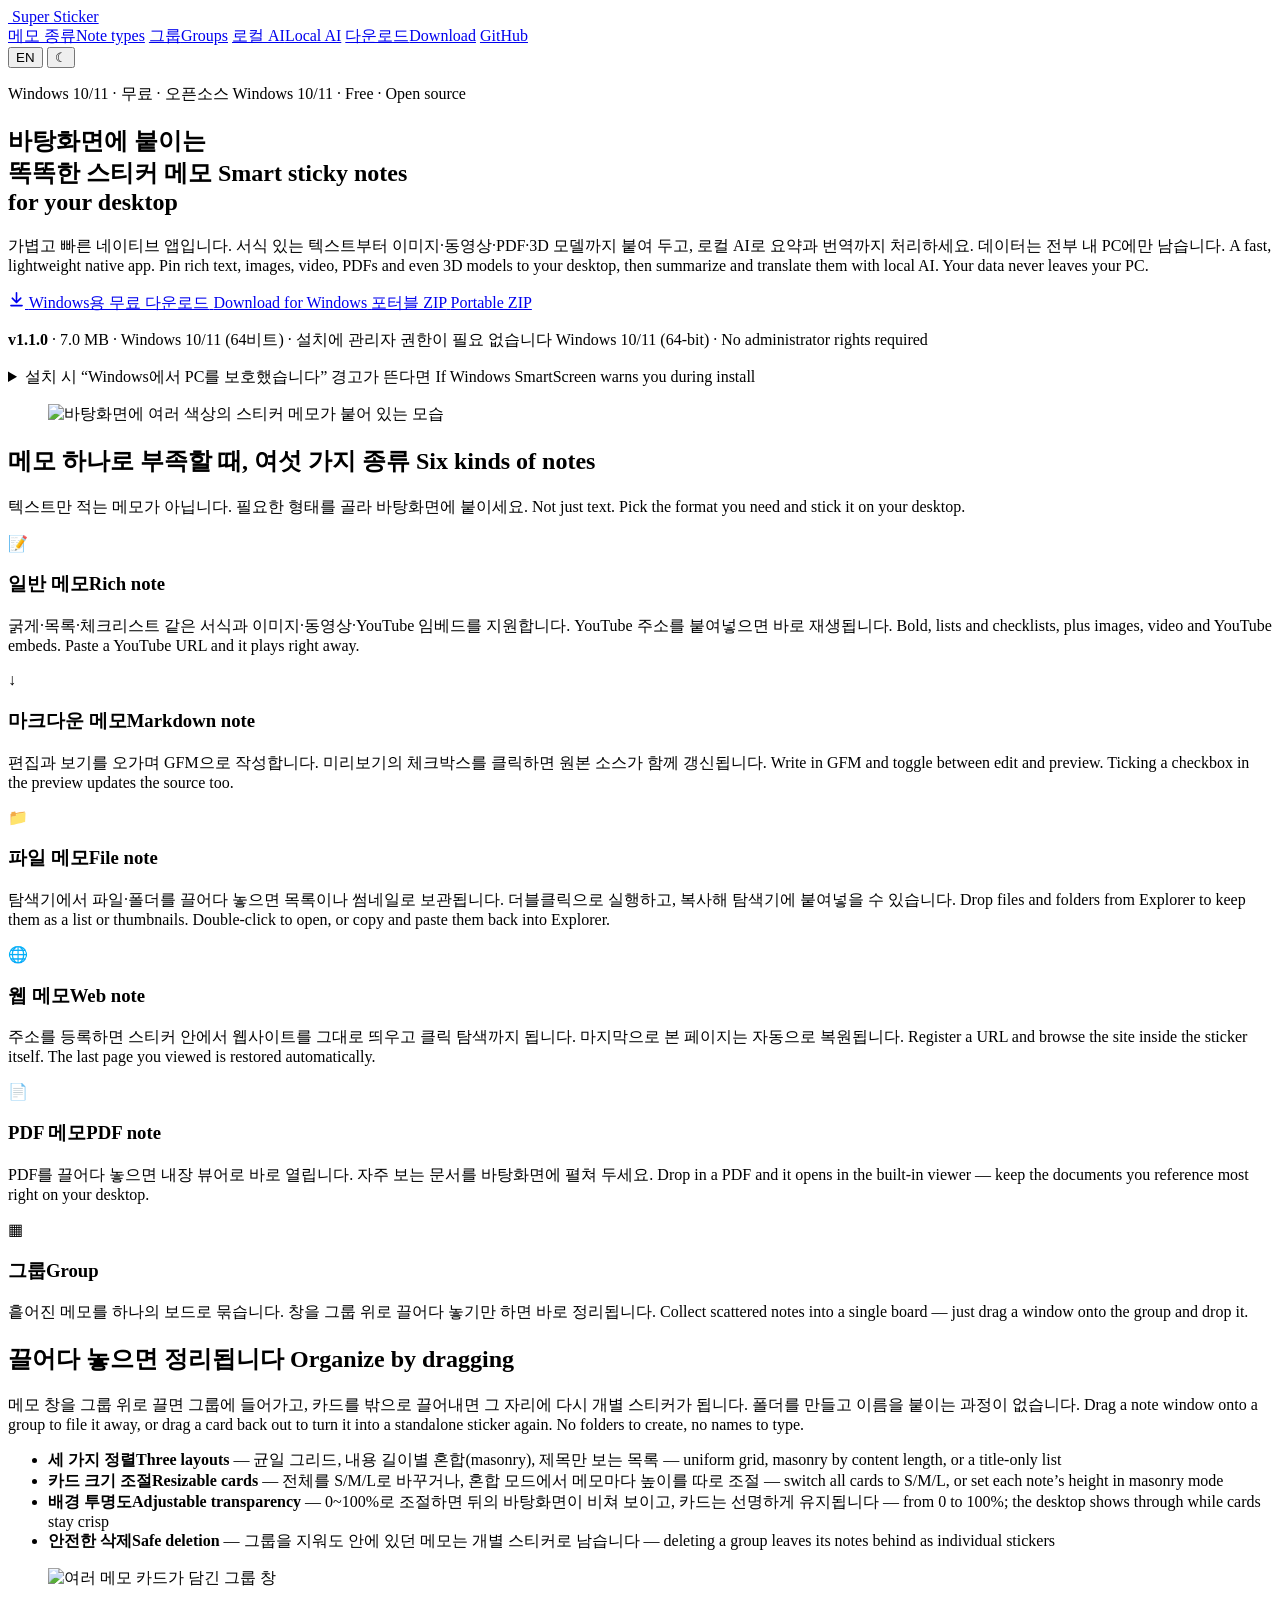
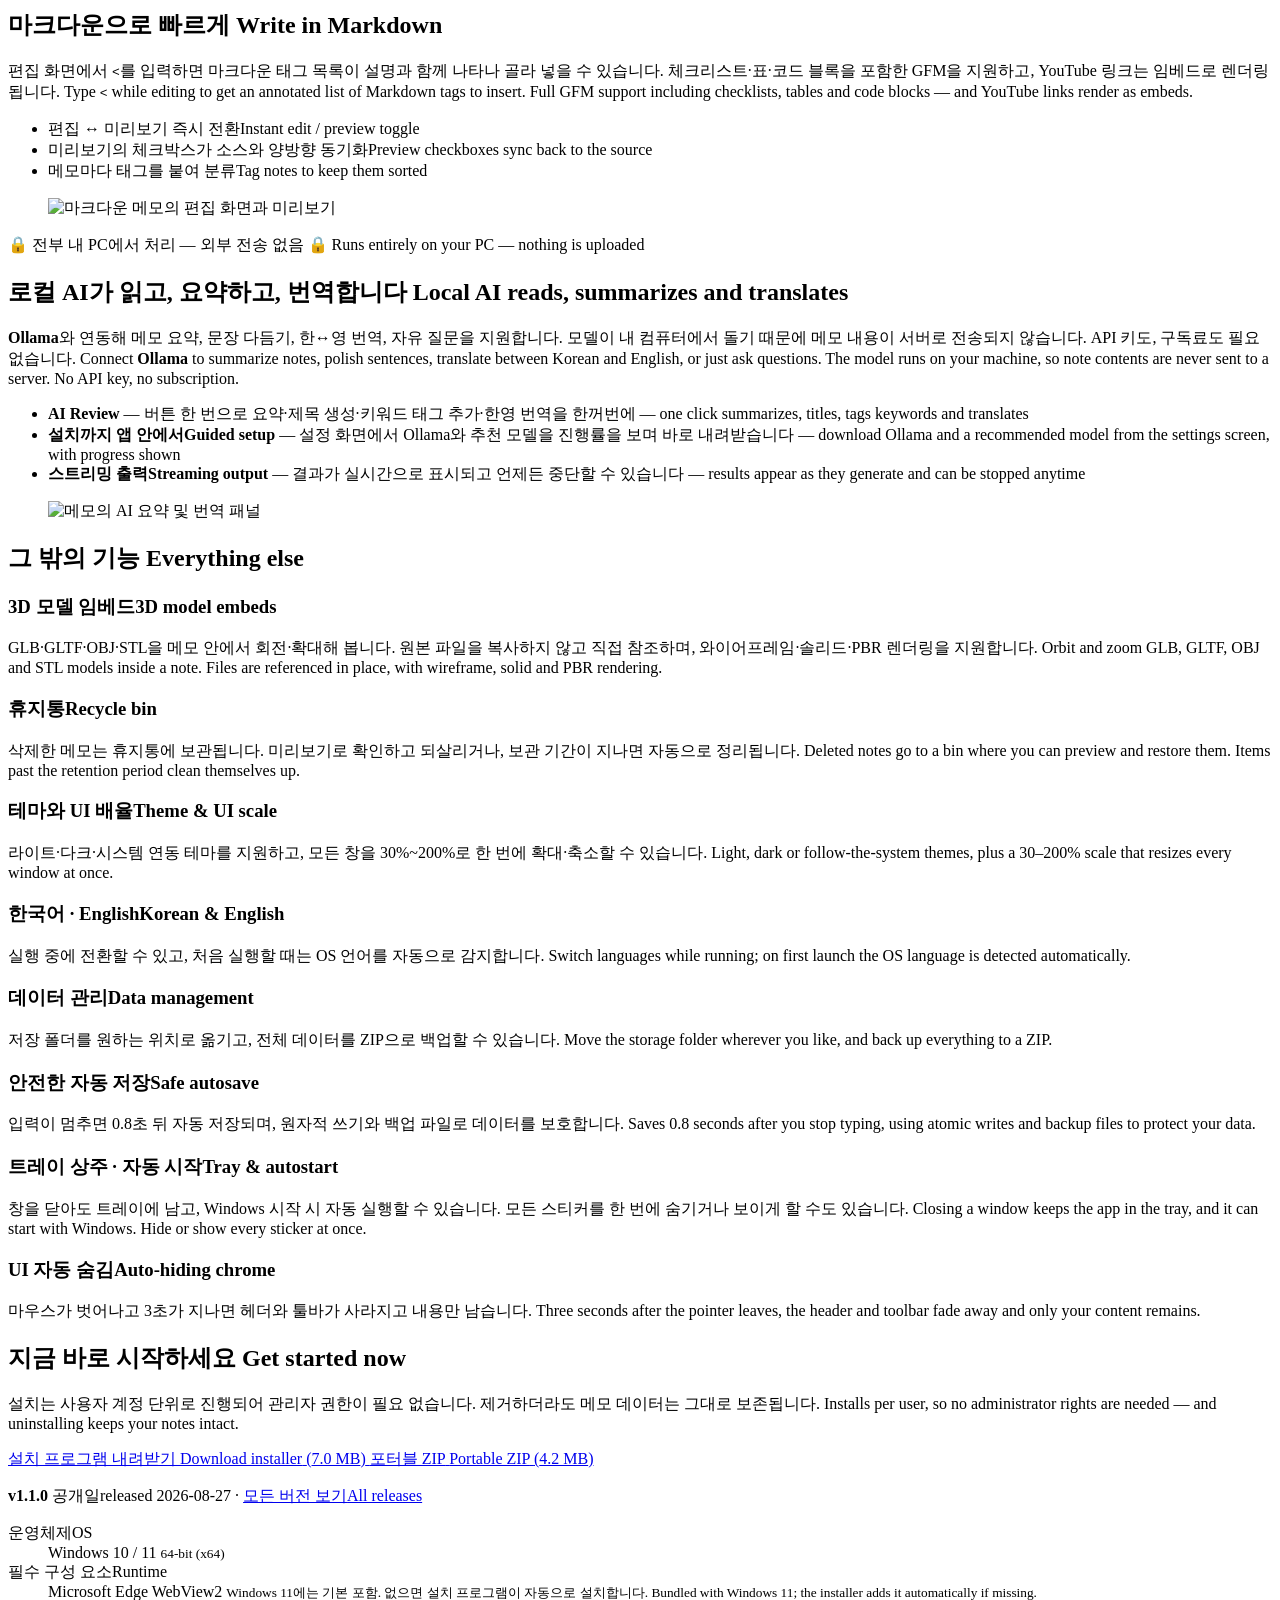
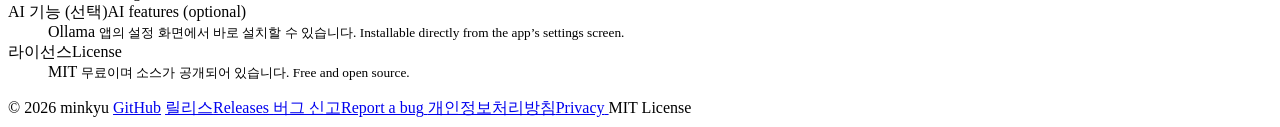
==== web/index.html @ 5f64b73b "v1.2.0: 창 자석 정렬, 랜딩 사이트, MIT 라이선스 - 창 자석 정렬: 메모창을 다른 메모창 근처로 끌면 정해진 간격으로 붙고   가장자리가 자동 정렬. 간격·민감도 설정" ====
<!DOCTYPE html>
<html lang="ko">
<head>
<meta charset="utf-8">
<meta name="viewport" content="width=device-width, initial-scale=1">
<title>Super Sticker — 바탕화면 스티커 메모</title>
<meta name="description" content="Windows용 무료 오픈소스 스티커 메모 앱. 서식 있는 텍스트·이미지·동영상·PDF·3D 모델을 바탕화면에 붙이고, 로컬 AI로 요약·번역하세요. 데이터는 내 PC에만 남습니다.">
<link rel="icon" href="/assets/logo.svg" type="image/svg+xml">
<link rel="stylesheet" href="/assets/style.css">

<meta property="og:type" content="website">
<meta property="og:title" content="Super Sticker — 바탕화면 스티커 메모">
<meta property="og:description" content="Windows용 무료 오픈소스 스티커 메모 앱. 로컬 AI로 요약·번역까지, 데이터는 내 PC에만.">
<meta property="og:image" content="/assets/img/og.png">
<meta name="twitter:card" content="summary_large_image">

<script>
/* 깜빡임 방지: 저장된 테마·언어를 렌더 전에 적용한다. */
(function () {
  try {
    var t = localStorage.getItem('ss-theme');
    if (t) document.documentElement.setAttribute('data-theme', t);
    var l = localStorage.getItem('ss-lang');
    document.documentElement.lang = l ||
      ((navigator.language || '').toLowerCase().indexOf('ko') === 0 ? 'ko' : 'en');
  } catch (e) {}
})();
</script>
</head>
<body>

<header class="site-header">
  <div class="wrap">
    <a class="brand" href="/">
      <img src="/assets/logo.svg" alt="">
      <span>Super Sticker</span>
    </a>
    <nav class="nav">
      <a href="#kinds"><span data-lang-ko>메모 종류</span><span data-lang-en>Note types</span></a>
      <a href="#group"><span data-lang-ko>그룹</span><span data-lang-en>Groups</span></a>
      <a href="#ai"><span data-lang-ko>로컬 AI</span><span data-lang-en>Local AI</span></a>
      <a href="#download"><span data-lang-ko>다운로드</span><span data-lang-en>Download</span></a>
      <a href="https://github.com/80dots/SuperStickers">GitHub</a>
    </nav>
    <div class="header-actions">
      <button class="icon-btn" id="lang-toggle" type="button">EN</button>
      <button class="icon-btn" id="theme-toggle" type="button" aria-label="Toggle theme">☾</button>
    </div>
  </div>
</header>

<main>

<!-- ---------------- 히어로 ---------------- -->
<section class="hero">
  <div class="wrap">
    <div class="hero-inner">
      <p class="eyebrow">
        <span data-lang-ko>Windows 10/11 · 무료 · 오픈소스</span>
        <span data-lang-en>Windows 10/11 · Free · Open source</span>
      </p>
      <h1>
        <span data-lang-ko>바탕화면에 붙이는<br>똑똑한 스티커 메모</span>
        <span data-lang-en>Smart sticky notes<br>for your desktop</span>
      </h1>
      <p class="lede">
        <span data-lang-ko>가볍고 빠른 네이티브 앱입니다. 서식 있는 텍스트부터 이미지·동영상·PDF·3D 모델까지
          붙여 두고, 로컬 AI로 요약과 번역까지 처리하세요. 데이터는 전부 내 PC에만 남습니다.</span>
        <span data-lang-en>A fast, lightweight native app. Pin rich text, images, video, PDFs and even 3D models
          to your desktop, then summarize and translate them with local AI. Your data never leaves your PC.</span>
      </p>

      <div class="cta-row">
        <a class="btn btn-primary" href="/download">
          <svg width="17" height="17" viewBox="0 0 16 16" fill="currentColor" aria-hidden="true">
            <path d="M8 1a.75.75 0 0 1 .75.75v7.19l2.72-2.72a.75.75 0 1 1 1.06 1.06l-4 4a.75.75 0 0 1-1.06 0l-4-4a.75.75 0 0 1 1.06-1.06l2.72 2.72V1.75A.75.75 0 0 1 8 1M2.75 13a.75.75 0 0 0 0 1.5h10.5a.75.75 0 0 0 0-1.5z"/>
          </svg>
          <span data-lang-ko>Windows용 무료 다운로드</span>
          <span data-lang-en>Download for Windows</span>
        </a>
        <a class="btn btn-ghost" href="/download/portable">
          <span data-lang-ko>포터블 ZIP</span>
          <span data-lang-en>Portable ZIP</span>
        </a>
      </div>

      <p class="meta-line">
        <b data-rel-version>v1.1.0</b> ·
        <span data-rel-setup-size>7.0 MB</span> ·
        <span data-lang-ko>Windows 10/11 (64비트) · 설치에 관리자 권한이 필요 없습니다</span>
        <span data-lang-en>Windows 10/11 (64-bit) · No administrator rights required</span>
      </p>

      <details class="notice">
        <summary>
          <span data-lang-ko>설치 시 &ldquo;Windows에서 PC를 보호했습니다&rdquo; 경고가 뜬다면</span>
          <span data-lang-en>If Windows SmartScreen warns you during install</span>
        </summary>
        <div class="notice-body">
          <span data-lang-ko>
            이 앱은 아직 코드 서명 인증서가 없어 SmartScreen이 경고를 표시합니다. 악성 코드라는 뜻이 아니라,
            내려받은 횟수가 적어 평판이 쌓이지 않은 프로그램에 붙는 안내입니다.
            소스 코드 전체는 GitHub에 공개되어 있으니 직접 확인하고 빌드하셔도 됩니다.
            <ol>
              <li>경고 창에서 <b>추가 정보</b>를 클릭합니다.</li>
              <li>아래에 나타나는 <b>실행</b> 버튼을 누릅니다.</li>
            </ol>
          </span>
          <span data-lang-en>
            This app is not code-signed yet, so SmartScreen shows a warning. It does not mean the app is
            malicious &mdash; the notice appears for programs that have not yet built up download reputation.
            The full source is public on GitHub, so you are welcome to review and build it yourself.
            <ol>
              <li>Click <b>More info</b> in the warning dialog.</li>
              <li>Then click <b>Run anyway</b>.</li>
            </ol>
          </span>
        </div>
      </details>
    </div>

    <figure class="shot hero-shot" data-placeholder="스크린샷 준비 중 · Screenshot coming soon">
      <img src="/assets/img/hero.png" alt="바탕화면에 여러 색상의 스티커 메모가 붙어 있는 모습">
    </figure>
  </div>
</section>

<!-- ---------------- 메모 종류 ---------------- -->
<section id="kinds" class="alt">
  <div class="wrap">
    <div class="section-head">
      <h2>
        <span data-lang-ko>메모 하나로 부족할 때, 여섯 가지 종류</span>
        <span data-lang-en>Six kinds of notes</span>
      </h2>
      <p>
        <span data-lang-ko>텍스트만 적는 메모가 아닙니다. 필요한 형태를 골라 바탕화면에 붙이세요.</span>
        <span data-lang-en>Not just text. Pick the format you need and stick it on your desktop.</span>
      </p>
    </div>

    <div class="kinds">
      <article class="kind" style="background: var(--sticky-yellow)">
        <span class="k-icon">📝</span>
        <h3><span data-lang-ko>일반 메모</span><span data-lang-en>Rich note</span></h3>
        <p>
          <span data-lang-ko>굵게·목록·체크리스트 같은 서식과 이미지·동영상·YouTube 임베드를 지원합니다.
            YouTube 주소를 붙여넣으면 바로 재생됩니다.</span>
          <span data-lang-en>Bold, lists and checklists, plus images, video and YouTube embeds.
            Paste a YouTube URL and it plays right away.</span>
        </p>
      </article>

      <article class="kind" style="background: var(--sticky-blue)">
        <span class="k-icon">↓</span>
        <h3><span data-lang-ko>마크다운 메모</span><span data-lang-en>Markdown note</span></h3>
        <p>
          <span data-lang-ko>편집과 보기를 오가며 GFM으로 작성합니다. 미리보기의 체크박스를 클릭하면
            원본 소스가 함께 갱신됩니다.</span>
          <span data-lang-en>Write in GFM and toggle between edit and preview. Ticking a checkbox in the
            preview updates the source too.</span>
        </p>
      </article>

      <article class="kind" style="background: var(--sticky-mint)">
        <span class="k-icon">📁</span>
        <h3><span data-lang-ko>파일 메모</span><span data-lang-en>File note</span></h3>
        <p>
          <span data-lang-ko>탐색기에서 파일·폴더를 끌어다 놓으면 목록이나 썸네일로 보관됩니다.
            더블클릭으로 실행하고, 복사해 탐색기에 붙여넣을 수 있습니다.</span>
          <span data-lang-en>Drop files and folders from Explorer to keep them as a list or thumbnails.
            Double-click to open, or copy and paste them back into Explorer.</span>
        </p>
      </article>

      <article class="kind" style="background: var(--sticky-violet)">
        <span class="k-icon">🌐</span>
        <h3><span data-lang-ko>웹 메모</span><span data-lang-en>Web note</span></h3>
        <p>
          <span data-lang-ko>주소를 등록하면 스티커 안에서 웹사이트를 그대로 띄우고 클릭 탐색까지 됩니다.
            마지막으로 본 페이지는 자동으로 복원됩니다.</span>
          <span data-lang-en>Register a URL and browse the site inside the sticker itself.
            The last page you viewed is restored automatically.</span>
        </p>
      </article>

      <article class="kind" style="background: var(--sticky-pink)">
        <span class="k-icon">📄</span>
        <h3><span data-lang-ko>PDF 메모</span><span data-lang-en>PDF note</span></h3>
        <p>
          <span data-lang-ko>PDF를 끌어다 놓으면 내장 뷰어로 바로 열립니다. 자주 보는 문서를
            바탕화면에 펼쳐 두세요.</span>
          <span data-lang-en>Drop in a PDF and it opens in the built-in viewer &mdash; keep the documents
            you reference most right on your desktop.</span>
        </p>
      </article>

      <article class="kind" style="background: var(--sticky-lime)">
        <span class="k-icon">▦</span>
        <h3><span data-lang-ko>그룹</span><span data-lang-en>Group</span></h3>
        <p>
          <span data-lang-ko>흩어진 메모를 하나의 보드로 묶습니다. 창을 그룹 위로 끌어다 놓기만 하면
            바로 정리됩니다.</span>
          <span data-lang-en>Collect scattered notes into a single board &mdash; just drag a window onto
            the group and drop it.</span>
        </p>
      </article>
    </div>
  </div>
</section>

<!-- ---------------- 그룹 ---------------- -->
<section id="group">
  <div class="wrap split">
    <div class="split-text">
      <h2>
        <span data-lang-ko>끌어다 놓으면 정리됩니다</span>
        <span data-lang-en>Organize by dragging</span>
      </h2>
      <p>
        <span data-lang-ko>메모 창을 그룹 위로 끌면 그룹에 들어가고, 카드를 밖으로 끌어내면
          그 자리에 다시 개별 스티커가 됩니다. 폴더를 만들고 이름을 붙이는 과정이 없습니다.</span>
        <span data-lang-en>Drag a note window onto a group to file it away, or drag a card back out to
          turn it into a standalone sticker again. No folders to create, no names to type.</span>
      </p>
      <ul>
        <li><b data-lang-ko>세 가지 정렬</b><b data-lang-en>Three layouts</b>
          <span data-lang-ko> — 균일 그리드, 내용 길이별 혼합(masonry), 제목만 보는 목록</span>
          <span data-lang-en> &mdash; uniform grid, masonry by content length, or a title-only list</span></li>
        <li><b data-lang-ko>카드 크기 조절</b><b data-lang-en>Resizable cards</b>
          <span data-lang-ko> — 전체를 S/M/L로 바꾸거나, 혼합 모드에서 메모마다 높이를 따로 조절</span>
          <span data-lang-en> &mdash; switch all cards to S/M/L, or set each note&rsquo;s height in masonry mode</span></li>
        <li><b data-lang-ko>배경 투명도</b><b data-lang-en>Adjustable transparency</b>
          <span data-lang-ko> — 0~100%로 조절하면 뒤의 바탕화면이 비쳐 보이고, 카드는 선명하게 유지됩니다</span>
          <span data-lang-en> &mdash; from 0 to 100%; the desktop shows through while cards stay crisp</span></li>
        <li><b data-lang-ko>안전한 삭제</b><b data-lang-en>Safe deletion</b>
          <span data-lang-ko> — 그룹을 지워도 안에 있던 메모는 개별 스티커로 남습니다</span>
          <span data-lang-en> &mdash; deleting a group leaves its notes behind as individual stickers</span></li>
      </ul>
    </div>
    <figure class="shot" data-placeholder="그룹 창 스크린샷 · Group window screenshot">
      <img src="/assets/img/group.png" alt="여러 메모 카드가 담긴 그룹 창">
    </figure>
  </div>
</section>

<!-- ---------------- 마크다운 ---------------- -->
<section class="alt">
  <div class="wrap split reverse">
    <div class="split-text">
      <h2>
        <span data-lang-ko>마크다운으로 빠르게</span>
        <span data-lang-en>Write in Markdown</span>
      </h2>
      <p>
        <span data-lang-ko>편집 화면에서 <code>&lt;</code>를 입력하면 마크다운 태그 목록이 설명과 함께
          나타나 골라 넣을 수 있습니다. 체크리스트·표·코드 블록을 포함한 GFM을 지원하고,
          YouTube 링크는 임베드로 렌더링됩니다.</span>
        <span data-lang-en>Type <code>&lt;</code> while editing to get an annotated list of Markdown tags to
          insert. Full GFM support including checklists, tables and code blocks &mdash; and YouTube links
          render as embeds.</span>
      </p>
      <ul>
        <li><span data-lang-ko>편집 ↔ 미리보기 즉시 전환</span><span data-lang-en>Instant edit / preview toggle</span></li>
        <li><span data-lang-ko>미리보기의 체크박스가 소스와 양방향 동기화</span><span data-lang-en>Preview checkboxes sync back to the source</span></li>
        <li><span data-lang-ko>메모마다 태그를 붙여 분류</span><span data-lang-en>Tag notes to keep them sorted</span></li>
      </ul>
    </div>
    <figure class="shot" data-placeholder="마크다운 메모 스크린샷 · Markdown note screenshot">
      <img src="/assets/img/markdown.png" alt="마크다운 메모의 편집 화면과 미리보기">
    </figure>
  </div>
</section>

<!-- ---------------- 로컬 AI ---------------- -->
<section id="ai">
  <div class="wrap split">
    <div class="split-text">
      <p class="privacy-badge">
        <span data-lang-ko>🔒 전부 내 PC에서 처리 — 외부 전송 없음</span>
        <span data-lang-en>🔒 Runs entirely on your PC &mdash; nothing is uploaded</span>
      </p>
      <h2>
        <span data-lang-ko>로컬 AI가 읽고, 요약하고, 번역합니다</span>
        <span data-lang-en>Local AI reads, summarizes and translates</span>
      </h2>
      <p>
        <span data-lang-ko><b>Ollama</b>와 연동해 메모 요약, 문장 다듬기, 한↔영 번역, 자유 질문을
          지원합니다. 모델이 내 컴퓨터에서 돌기 때문에 메모 내용이 서버로 전송되지 않습니다.
          API 키도, 구독료도 필요 없습니다.</span>
        <span data-lang-en>Connect <b>Ollama</b> to summarize notes, polish sentences, translate between
          Korean and English, or just ask questions. The model runs on your machine, so note contents are
          never sent to a server. No API key, no subscription.</span>
      </p>
      <ul>
        <li><b>AI Review</b>
          <span data-lang-ko> — 버튼 한 번으로 요약·제목 생성·키워드 태그 추가·한영 번역을 한꺼번에</span>
          <span data-lang-en> &mdash; one click summarizes, titles, tags keywords and translates</span></li>
        <li><b data-lang-ko>설치까지 앱 안에서</b><b data-lang-en>Guided setup</b>
          <span data-lang-ko> — 설정 화면에서 Ollama와 추천 모델을 진행률을 보며 바로 내려받습니다</span>
          <span data-lang-en> &mdash; download Ollama and a recommended model from the settings screen,
            with progress shown</span></li>
        <li><b data-lang-ko>스트리밍 출력</b><b data-lang-en>Streaming output</b>
          <span data-lang-ko> — 결과가 실시간으로 표시되고 언제든 중단할 수 있습니다</span>
          <span data-lang-en> &mdash; results appear as they generate and can be stopped anytime</span></li>
      </ul>
    </div>
    <figure class="shot" data-placeholder="AI 패널 스크린샷 · AI panel screenshot">
      <img src="/assets/img/ai.png" alt="메모의 AI 요약 및 번역 패널">
    </figure>
  </div>
</section>

<!-- ---------------- 기능 그리드 ---------------- -->
<section class="alt">
  <div class="wrap">
    <div class="section-head">
      <h2>
        <span data-lang-ko>그 밖의 기능</span>
        <span data-lang-en>Everything else</span>
      </h2>
    </div>
    <div class="features">
      <div class="feature">
        <h3><span data-lang-ko>3D 모델 임베드</span><span data-lang-en>3D model embeds</span></h3>
        <p><span data-lang-ko>GLB·GLTF·OBJ·STL을 메모 안에서 회전·확대해 봅니다. 원본 파일을 복사하지 않고
          직접 참조하며, 와이어프레임·솔리드·PBR 렌더링을 지원합니다.</span>
          <span data-lang-en>Orbit and zoom GLB, GLTF, OBJ and STL models inside a note. Files are
          referenced in place, with wireframe, solid and PBR rendering.</span></p>
      </div>
      <div class="feature">
        <h3><span data-lang-ko>휴지통</span><span data-lang-en>Recycle bin</span></h3>
        <p><span data-lang-ko>삭제한 메모는 휴지통에 보관됩니다. 미리보기로 확인하고 되살리거나,
          보관 기간이 지나면 자동으로 정리됩니다.</span>
          <span data-lang-en>Deleted notes go to a bin where you can preview and restore them.
          Items past the retention period clean themselves up.</span></p>
      </div>
      <div class="feature">
        <h3><span data-lang-ko>테마와 UI 배율</span><span data-lang-en>Theme &amp; UI scale</span></h3>
        <p><span data-lang-ko>라이트·다크·시스템 연동 테마를 지원하고, 모든 창을 30%~200%로 한 번에
          확대·축소할 수 있습니다.</span>
          <span data-lang-en>Light, dark or follow-the-system themes, plus a 30&ndash;200% scale that
          resizes every window at once.</span></p>
      </div>
      <div class="feature">
        <h3><span data-lang-ko>한국어 · English</span><span data-lang-en>Korean &amp; English</span></h3>
        <p><span data-lang-ko>실행 중에 전환할 수 있고, 처음 실행할 때는 OS 언어를 자동으로 감지합니다.</span>
          <span data-lang-en>Switch languages while running; on first launch the OS language is detected
          automatically.</span></p>
      </div>
      <div class="feature">
        <h3><span data-lang-ko>데이터 관리</span><span data-lang-en>Data management</span></h3>
        <p><span data-lang-ko>저장 폴더를 원하는 위치로 옮기고, 전체 데이터를 ZIP으로 백업할 수 있습니다.</span>
          <span data-lang-en>Move the storage folder wherever you like, and back up everything to a ZIP.</span></p>
      </div>
      <div class="feature">
        <h3><span data-lang-ko>안전한 자동 저장</span><span data-lang-en>Safe autosave</span></h3>
        <p><span data-lang-ko>입력이 멈추면 0.8초 뒤 자동 저장되며, 원자적 쓰기와 백업 파일로
          데이터를 보호합니다.</span>
          <span data-lang-en>Saves 0.8 seconds after you stop typing, using atomic writes and backup
          files to protect your data.</span></p>
      </div>
      <div class="feature">
        <h3><span data-lang-ko>트레이 상주 · 자동 시작</span><span data-lang-en>Tray &amp; autostart</span></h3>
        <p><span data-lang-ko>창을 닫아도 트레이에 남고, Windows 시작 시 자동 실행할 수 있습니다.
          모든 스티커를 한 번에 숨기거나 보이게 할 수도 있습니다.</span>
          <span data-lang-en>Closing a window keeps the app in the tray, and it can start with Windows.
          Hide or show every sticker at once.</span></p>
      </div>
      <div class="feature">
        <h3><span data-lang-ko>UI 자동 숨김</span><span data-lang-en>Auto-hiding chrome</span></h3>
        <p><span data-lang-ko>마우스가 벗어나고 3초가 지나면 헤더와 툴바가 사라지고 내용만 남습니다.</span>
          <span data-lang-en>Three seconds after the pointer leaves, the header and toolbar fade away
          and only your content remains.</span></p>
      </div>
    </div>
  </div>
</section>

<!-- ---------------- 요구 사항 & 다운로드 ---------------- -->
<section id="download">
  <div class="wrap">
    <div class="download-card">
      <h2>
        <span data-lang-ko>지금 바로 시작하세요</span>
        <span data-lang-en>Get started now</span>
      </h2>
      <p>
        <span data-lang-ko>설치는 사용자 계정 단위로 진행되어 관리자 권한이 필요 없습니다.
          제거하더라도 메모 데이터는 그대로 보존됩니다.</span>
        <span data-lang-en>Installs per user, so no administrator rights are needed &mdash; and
          uninstalling keeps your notes intact.</span>
      </p>
      <div class="cta-row">
        <a class="btn btn-primary" href="/download">
          <span data-lang-ko>설치 프로그램 내려받기</span>
          <span data-lang-en>Download installer</span>
          <span>(<span data-rel-setup-size>7.0 MB</span>)</span>
        </a>
        <a class="btn btn-ghost" href="/download/portable">
          <span data-lang-ko>포터블 ZIP</span>
          <span data-lang-en>Portable ZIP</span>
          <span>(<span data-rel-portable-size>4.2 MB</span>)</span>
        </a>
      </div>
      <p class="meta-line">
        <b data-rel-version>v1.1.0</b>
        <span data-lang-ko>공개일</span><span data-lang-en>released</span>
        <span data-rel-date>2026-08-27</span> ·
        <a href="https://github.com/80dots/SuperStickers/releases">
          <span data-lang-ko>모든 버전 보기</span><span data-lang-en>All releases</span>
        </a>
      </p>
    </div>

    <dl class="reqs">
      <div class="req">
        <dt><span data-lang-ko>운영체제</span><span data-lang-en>OS</span></dt>
        <dd>Windows 10 / 11 <small>64-bit (x64)</small></dd>
      </div>
      <div class="req">
        <dt><span data-lang-ko>필수 구성 요소</span><span data-lang-en>Runtime</span></dt>
        <dd>Microsoft Edge WebView2
          <small><span data-lang-ko>Windows 11에는 기본 포함. 없으면 설치 프로그램이 자동으로 설치합니다.</span>
            <span data-lang-en>Bundled with Windows 11; the installer adds it automatically if missing.</span></small>
        </dd>
      </div>
      <div class="req">
        <dt><span data-lang-ko>AI 기능 (선택)</span><span data-lang-en>AI features (optional)</span></dt>
        <dd>Ollama
          <small><span data-lang-ko>앱의 설정 화면에서 바로 설치할 수 있습니다.</span>
            <span data-lang-en>Installable directly from the app&rsquo;s settings screen.</span></small>
        </dd>
      </div>
      <div class="req">
        <dt><span data-lang-ko>라이선스</span><span data-lang-en>License</span></dt>
        <dd>MIT
          <small><span data-lang-ko>무료이며 소스가 공개되어 있습니다.</span>
            <span data-lang-en>Free and open source.</span></small>
        </dd>
      </div>
    </dl>
  </div>
</section>

</main>

<footer>
  <div class="wrap">
    <span>&copy; 2026 minkyu</span>
    <a href="https://github.com/80dots/SuperStickers">GitHub</a>
    <a href="https://github.com/80dots/SuperStickers/releases">
      <span data-lang-ko>릴리스</span><span data-lang-en>Releases</span>
    </a>
    <a href="https://github.com/80dots/SuperStickers/issues">
      <span data-lang-ko>버그 신고</span><span data-lang-en>Report a bug</span>
    </a>
    <a href="/privacy">
      <span data-lang-ko>개인정보처리방침</span><span data-lang-en>Privacy</span>
    </a>
    <span class="spacer">MIT License</span>
  </div>
</footer>

<script src="/assets/app.js"></script>
</body>
</html>
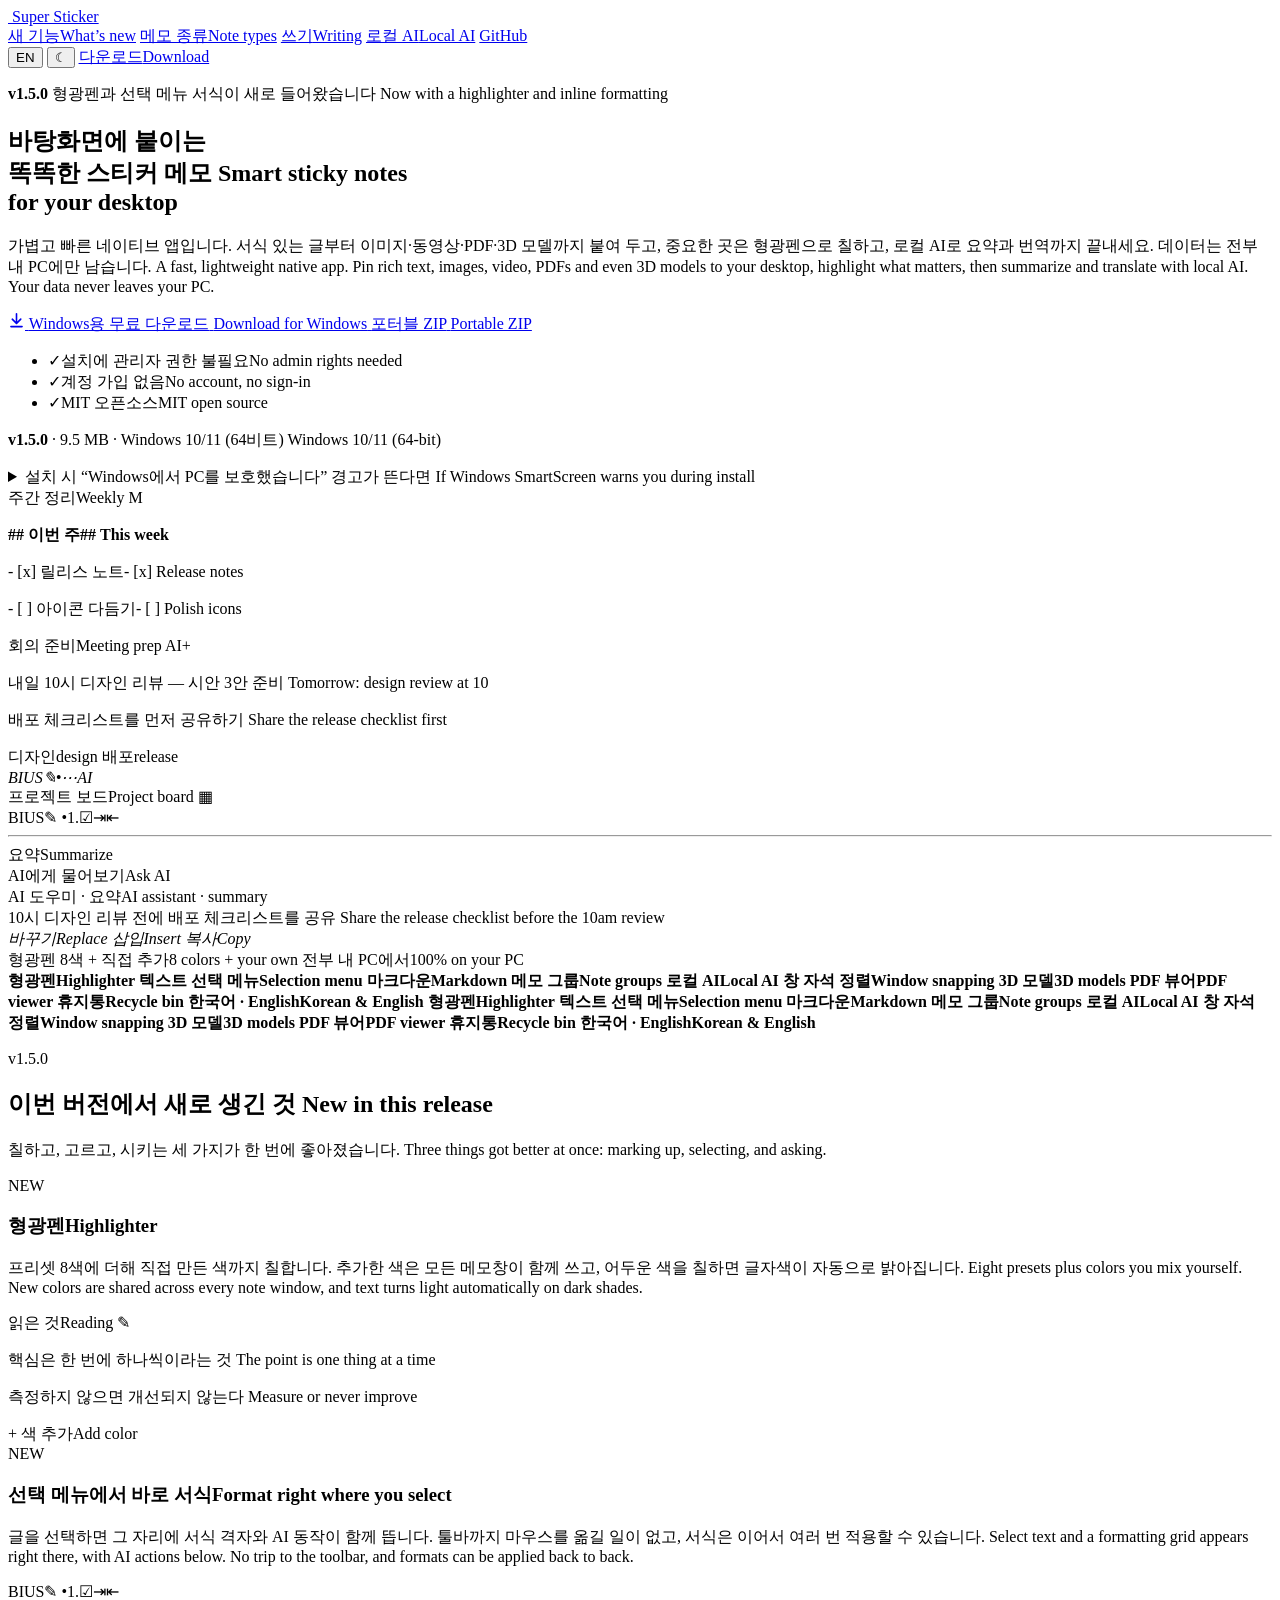
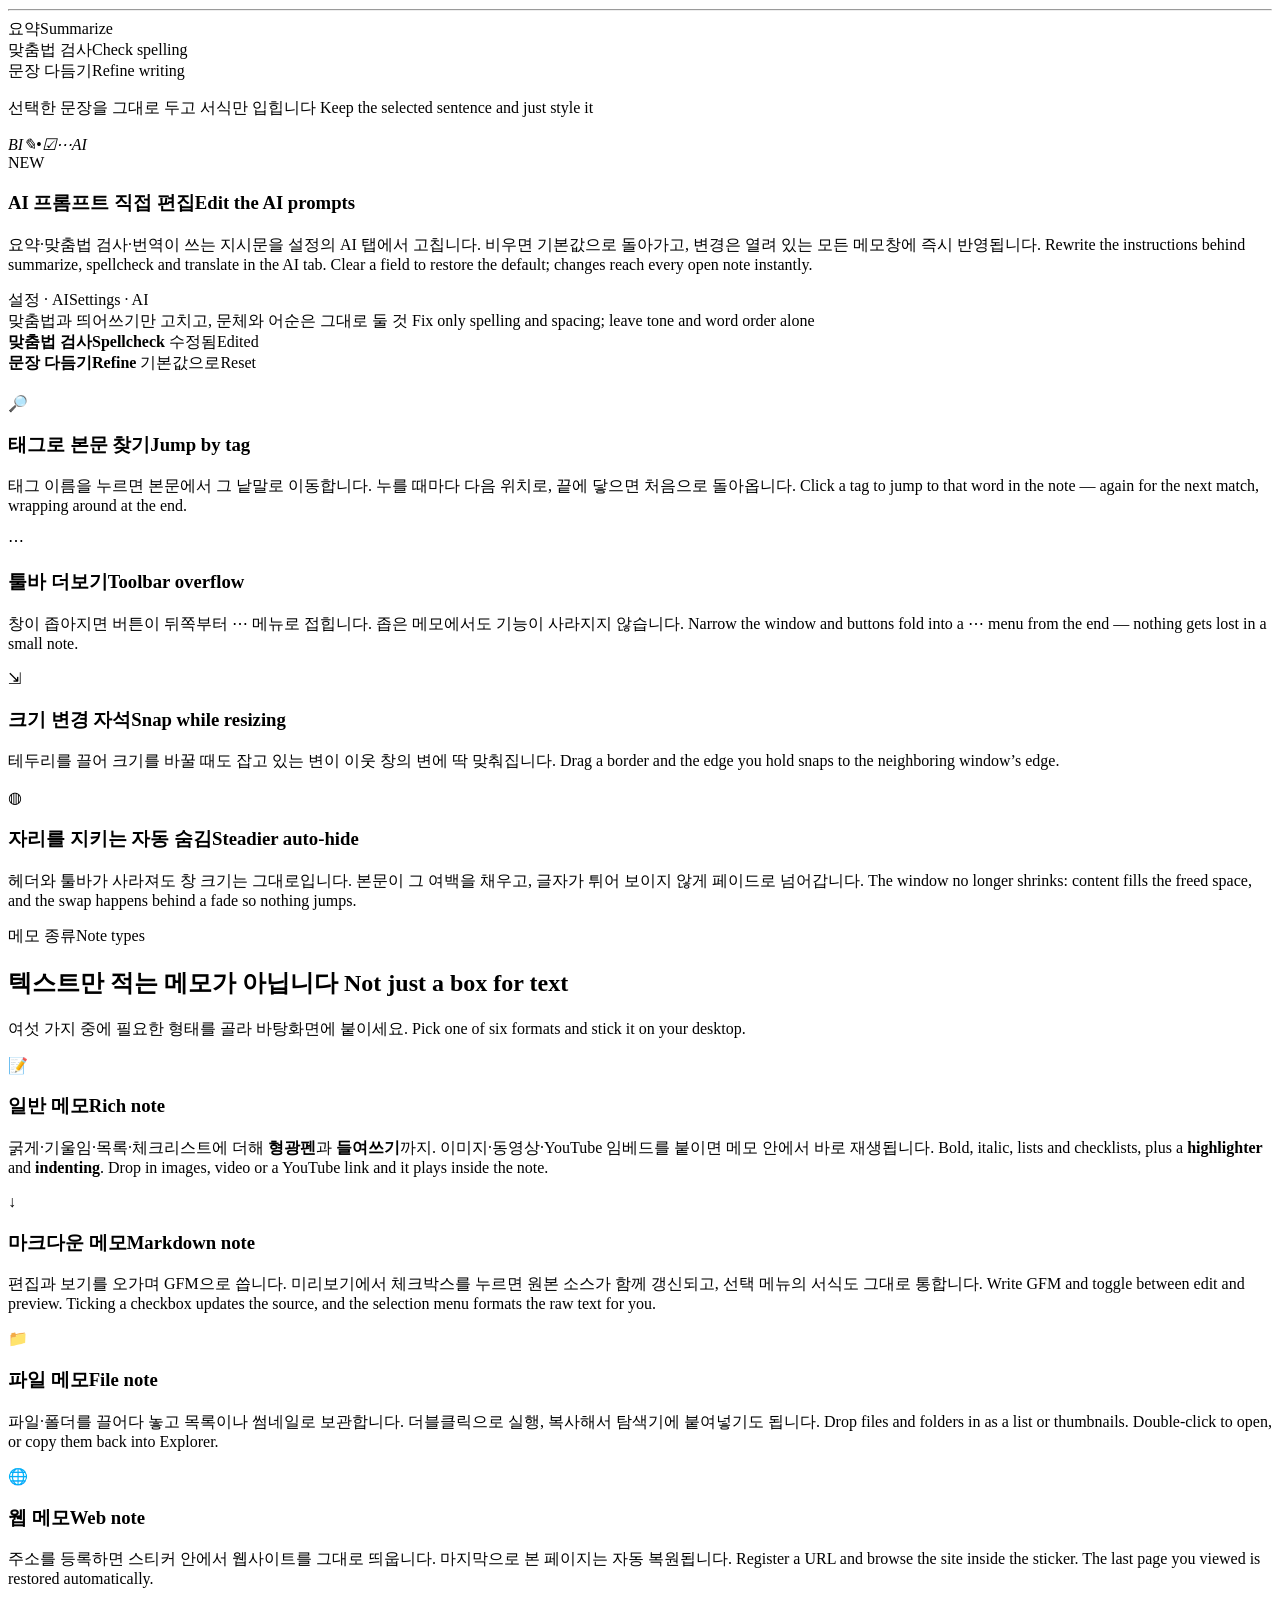
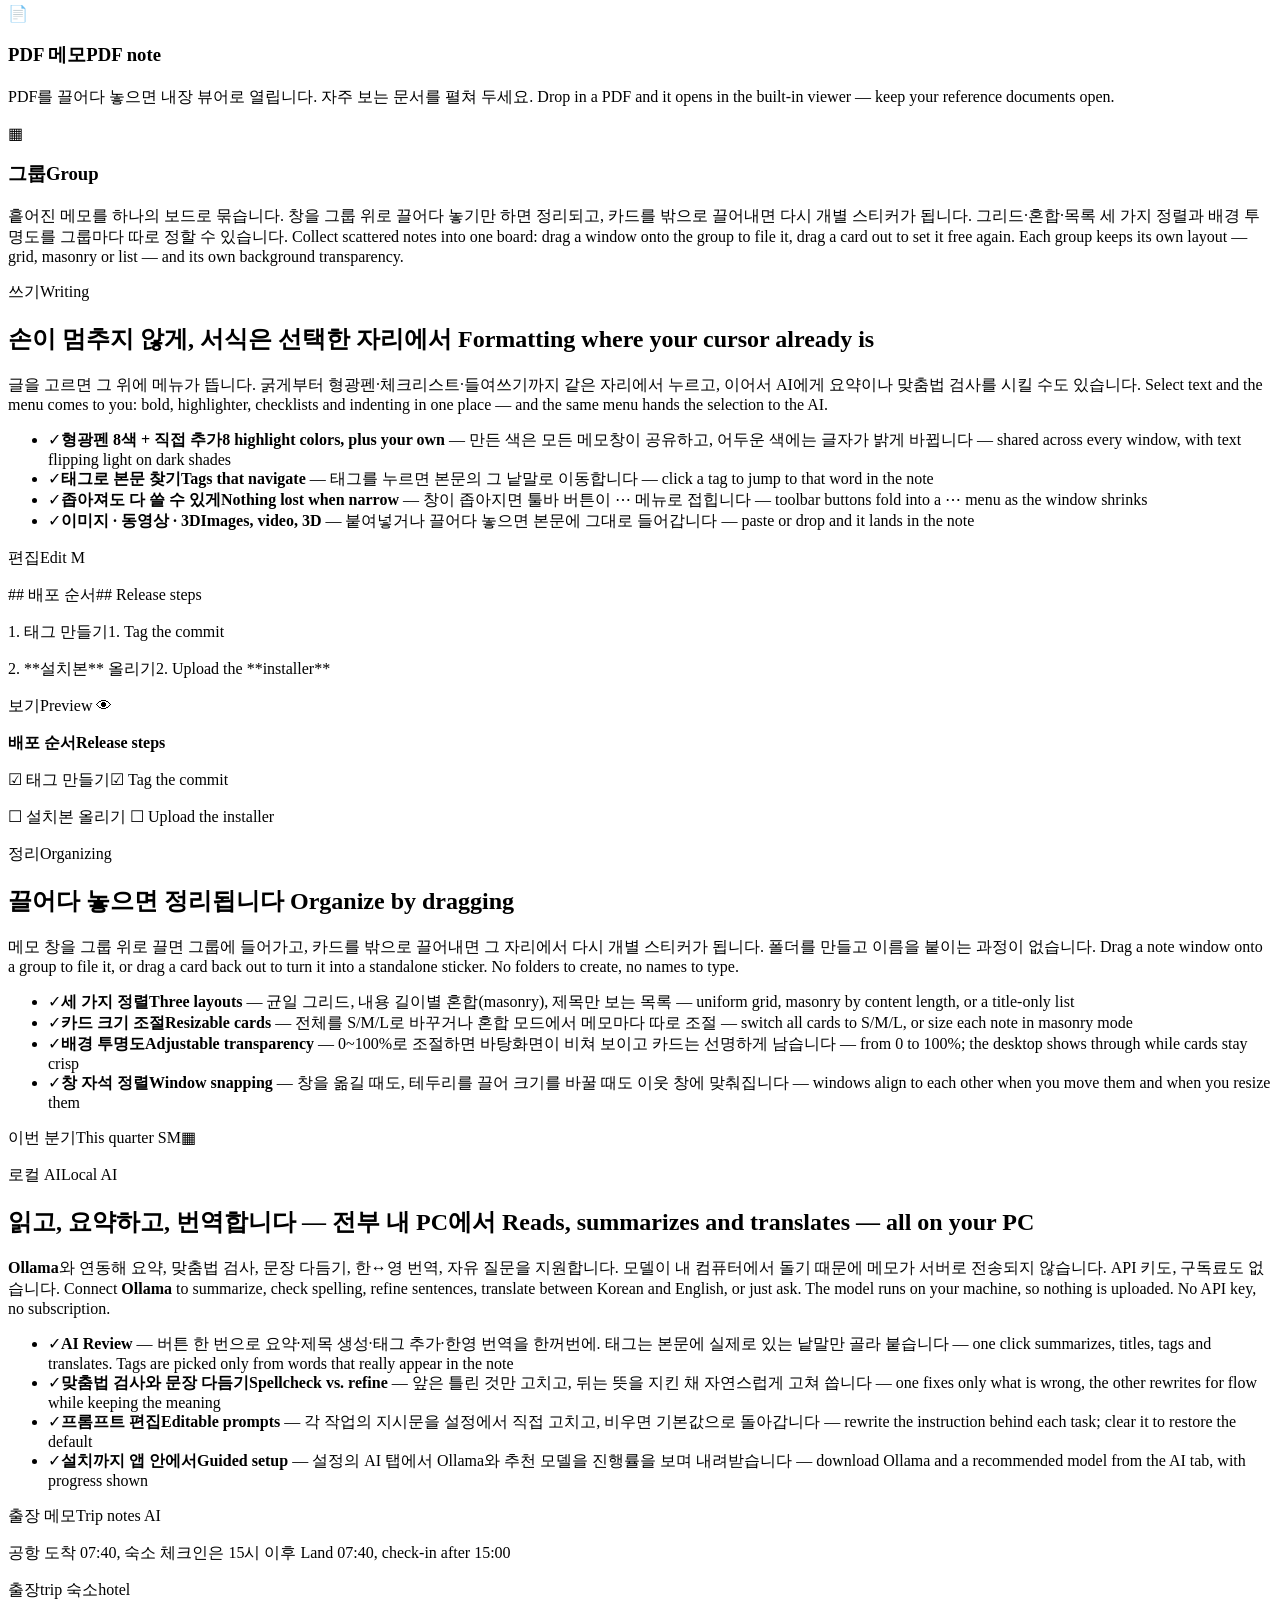
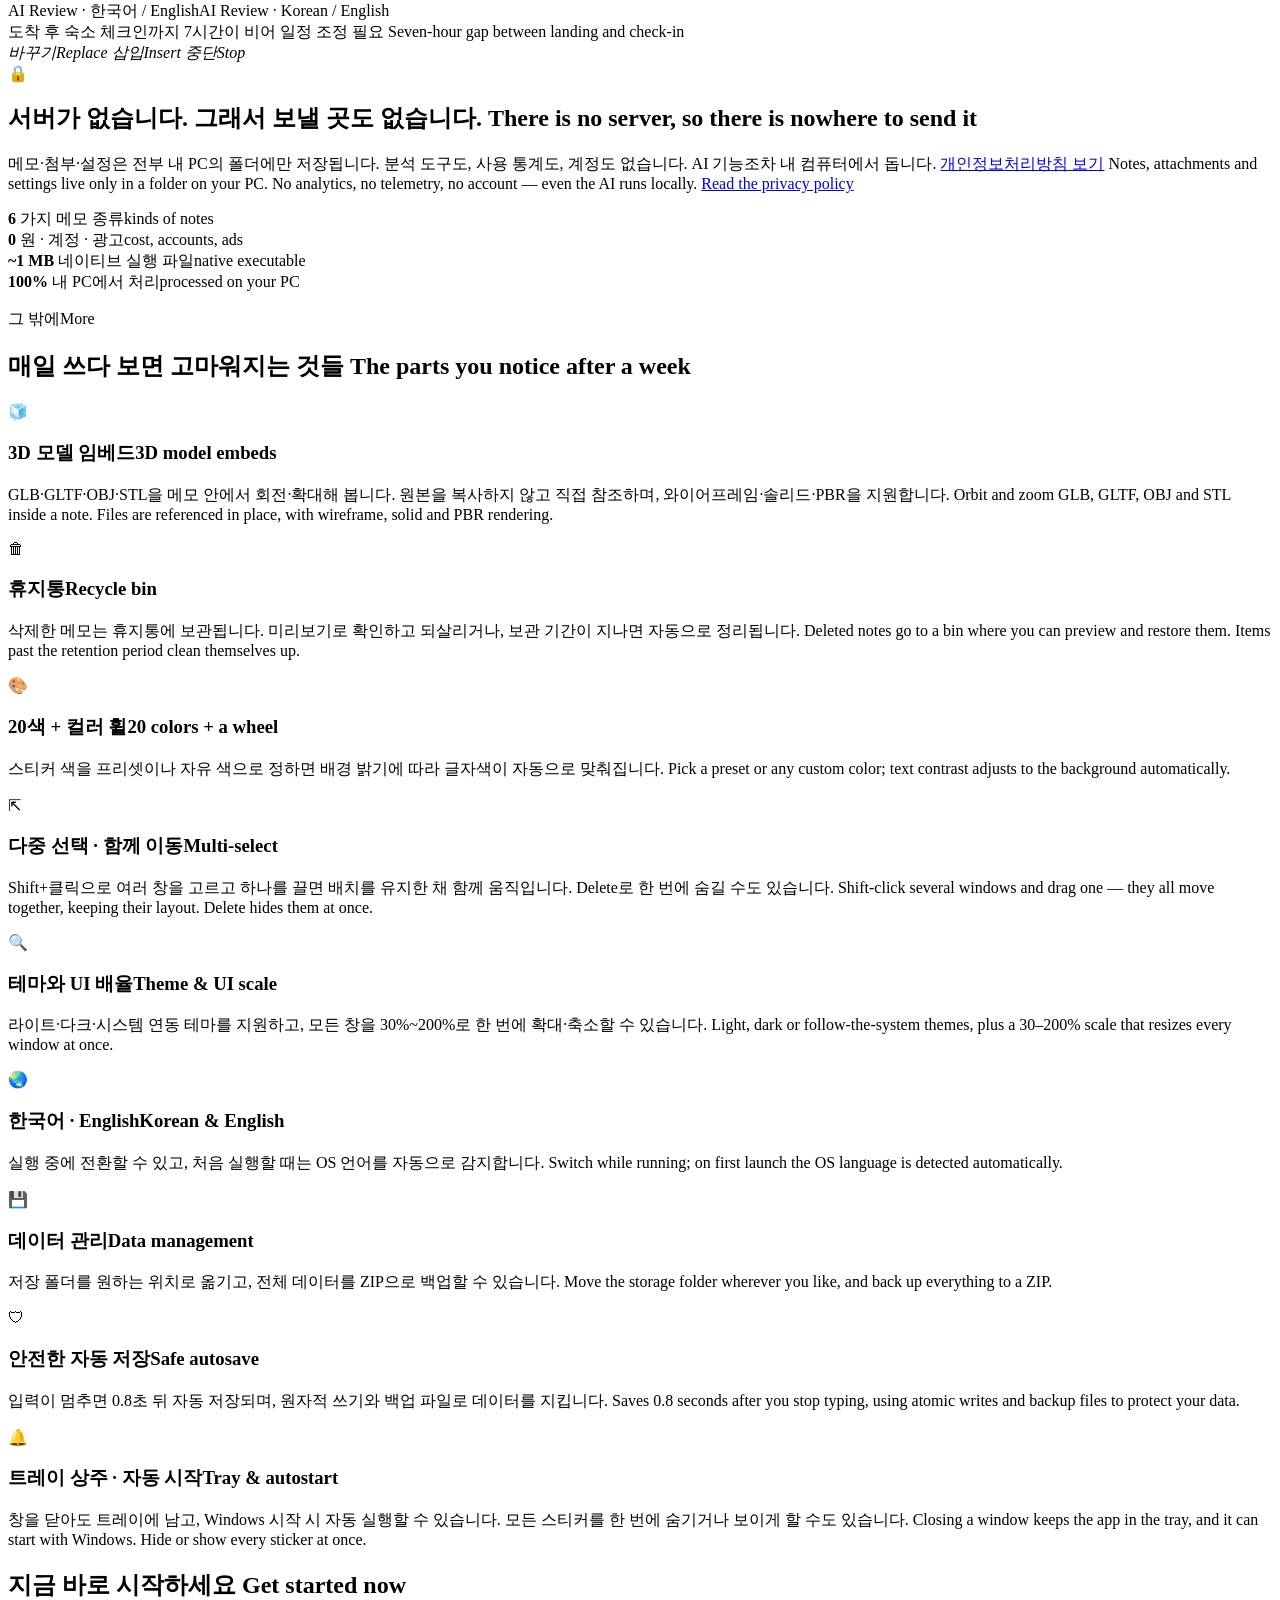
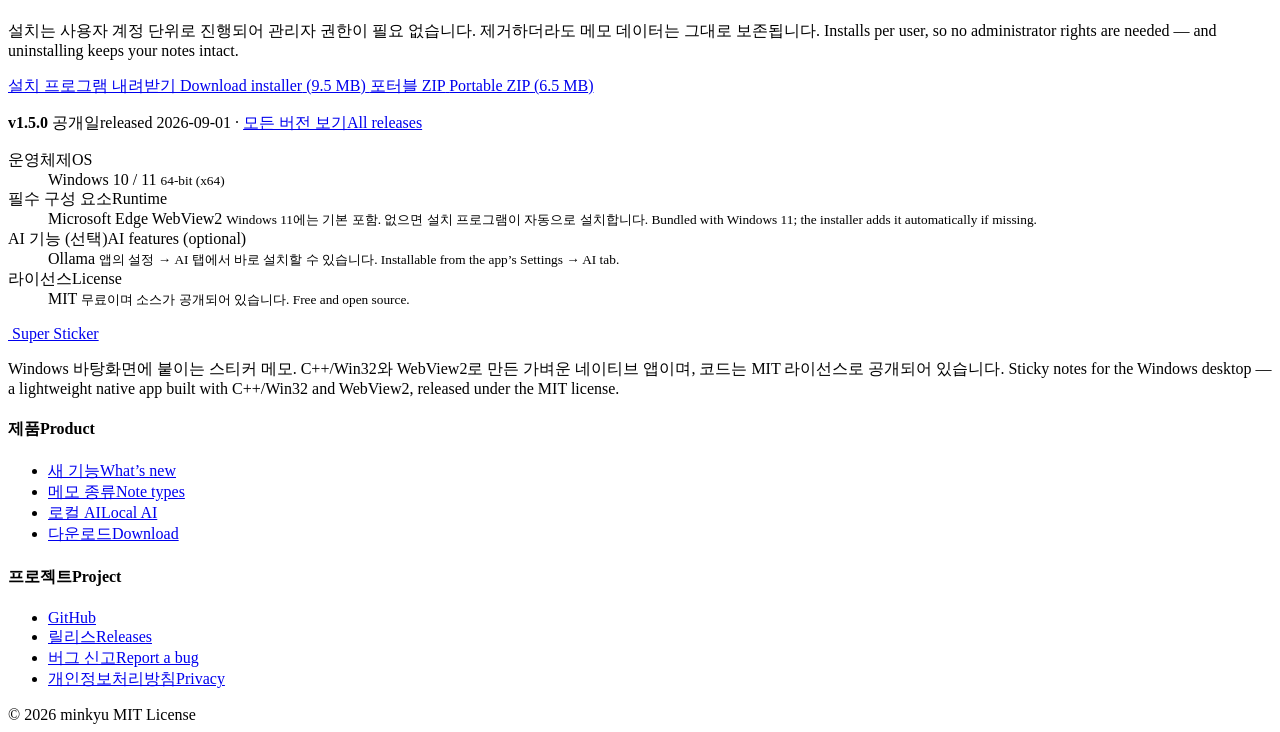
==== commit 291707d8: "랜딩 사이트 개편 — v1.5 기능 반영, 크림 팔레트, CSS 앱 목업 - 디자인을 종이·문구류 쪽으로 다시 잡았다: 크림 배경 + 딥 그린 잉크, 떠 있는 알약 헤더,   큰 " ====
--- a/web/index.html
+++ b/web/index.html
@@ -4,13 +4,13 @@
 <meta charset="utf-8">
 <meta name="viewport" content="width=device-width, initial-scale=1">
 <title>Super Sticker — 바탕화면 스티커 메모</title>
-<meta name="description" content="Windows용 무료 오픈소스 스티커 메모 앱. 서식 있는 텍스트·이미지·동영상·PDF·3D 모델을 바탕화면에 붙이고, 로컬 AI로 요약·번역하세요. 데이터는 내 PC에만 남습니다.">
+<meta name="description" content="Windows용 무료 오픈소스 스티커 메모 앱. 서식 있는 텍스트·이미지·동영상·PDF·3D 모델을 바탕화면에 붙이고, 형광펜으로 칠하고, 로컬 AI로 요약·번역하세요. 데이터는 내 PC에만 남습니다.">
 <link rel="icon" href="/assets/logo.svg" type="image/svg+xml">
 <link rel="stylesheet" href="/assets/style.css">
 
 <meta property="og:type" content="website">
 <meta property="og:title" content="Super Sticker — 바탕화면 스티커 메모">
-<meta property="og:description" content="Windows용 무료 오픈소스 스티커 메모 앱. 로컬 AI로 요약·번역까지, 데이터는 내 PC에만.">
+<meta property="og:description" content="Windows용 무료 오픈소스 스티커 메모 앱. 형광펜·선택 메뉴·로컬 AI까지, 데이터는 내 PC에만.">
 <meta property="og:image" content="/assets/img/og.png">
 <meta name="twitter:card" content="summary_large_image">
 
@@ -26,25 +26,32 @@
   } catch (e) {}
 })();
 </script>
+<noscript>
+  <!-- 스크롤 등장 연출은 JS가 켜 준다. JS가 없으면 처음부터 보이게 둔다. -->
+  <style>.reveal { opacity: 1; transform: none; }</style>
+</noscript>
 </head>
 <body>
 
-<header class="site-header">
+<header class="site-header" id="site-header">
   <div class="wrap">
     <a class="brand" href="/">
       <img src="/assets/logo.svg" alt="">
       <span>Super Sticker</span>
     </a>
     <nav class="nav">
+      <a href="#new"><span data-lang-ko>새 기능</span><span data-lang-en>What&rsquo;s new</span></a>
       <a href="#kinds"><span data-lang-ko>메모 종류</span><span data-lang-en>Note types</span></a>
-      <a href="#group"><span data-lang-ko>그룹</span><span data-lang-en>Groups</span></a>
+      <a href="#writing"><span data-lang-ko>쓰기</span><span data-lang-en>Writing</span></a>
       <a href="#ai"><span data-lang-ko>로컬 AI</span><span data-lang-en>Local AI</span></a>
-      <a href="#download"><span data-lang-ko>다운로드</span><span data-lang-en>Download</span></a>
       <a href="https://github.com/80dots/SuperStickers">GitHub</a>
     </nav>
     <div class="header-actions">
       <button class="icon-btn" id="lang-toggle" type="button">EN</button>
       <button class="icon-btn" id="theme-toggle" type="button" aria-label="Toggle theme">☾</button>
+      <a class="btn btn-primary btn-sm header-cta" href="/download">
+        <span data-lang-ko>다운로드</span><span data-lang-en>Download</span>
+      </a>
     </div>
   </div>
 </header>
@@ -56,18 +63,21 @@
   <div class="wrap">
     <div class="hero-inner">
       <p class="eyebrow">
-        <span data-lang-ko>Windows 10/11 · 무료 · 오픈소스</span>
-        <span data-lang-en>Windows 10/11 · Free · Open source</span>
+        <b class="tagv" data-rel-version>v1.5.0</b>
+        <span data-lang-ko>형광펜과 선택 메뉴 서식이 새로 들어왔습니다</span>
+        <span data-lang-en>Now with a highlighter and inline formatting</span>
       </p>
       <h1>
-        <span data-lang-ko>바탕화면에 붙이는<br>똑똑한 스티커 메모</span>
-        <span data-lang-en>Smart sticky notes<br>for your desktop</span>
+        <span data-lang-ko>바탕화면에 붙이는<br><span class="hl">똑똑한</span> 스티커 메모</span>
+        <span data-lang-en>Smart sticky notes<br>for your <span class="hl">desktop</span></span>
       </h1>
       <p class="lede">
-        <span data-lang-ko>가볍고 빠른 네이티브 앱입니다. 서식 있는 텍스트부터 이미지·동영상·PDF·3D 모델까지
-          붙여 두고, 로컬 AI로 요약과 번역까지 처리하세요. 데이터는 전부 내 PC에만 남습니다.</span>
-        <span data-lang-en>A fast, lightweight native app. Pin rich text, images, video, PDFs and even 3D models
-          to your desktop, then summarize and translate them with local AI. Your data never leaves your PC.</span>
+        <span data-lang-ko>가볍고 빠른 네이티브 앱입니다. 서식 있는 글부터 이미지·동영상·PDF·3D 모델까지
+          붙여 두고, 중요한 곳은 형광펜으로 칠하고, 로컬 AI로 요약과 번역까지 끝내세요.
+          데이터는 전부 내 PC에만 남습니다.</span>
+        <span data-lang-en>A fast, lightweight native app. Pin rich text, images, video, PDFs and even 3D
+          models to your desktop, highlight what matters, then summarize and translate with local AI.
+          Your data never leaves your PC.</span>
       </p>
 
       <div class="cta-row">
@@ -84,11 +94,17 @@
         </a>
       </div>
 
+      <ul class="hero-facts">
+        <li><span class="tick">✓</span><span data-lang-ko>설치에 관리자 권한 불필요</span><span data-lang-en>No admin rights needed</span></li>
+        <li><span class="tick">✓</span><span data-lang-ko>계정 가입 없음</span><span data-lang-en>No account, no sign-in</span></li>
+        <li><span class="tick">✓</span><span data-lang-ko>MIT 오픈소스</span><span data-lang-en>MIT open source</span></li>
+      </ul>
+
       <p class="meta-line">
-        <b data-rel-version>v1.1.0</b> ·
-        <span data-rel-setup-size>7.0 MB</span> ·
-        <span data-lang-ko>Windows 10/11 (64비트) · 설치에 관리자 권한이 필요 없습니다</span>
-        <span data-lang-en>Windows 10/11 (64-bit) · No administrator rights required</span>
+        <b data-rel-version>v1.5.0</b> ·
+        <span data-rel-setup-size>9.5 MB</span> ·
+        <span data-lang-ko>Windows 10/11 (64비트)</span>
+        <span data-lang-en>Windows 10/11 (64-bit)</span>
       </p>
 
       <details class="notice">
@@ -119,223 +135,645 @@
       </details>
     </div>
 
-    <figure class="shot hero-shot" data-placeholder="스크린샷 준비 중 · Screenshot coming soon">
-      <img src="/assets/img/hero.png" alt="바탕화면에 여러 색상의 스티커 메모가 붙어 있는 모습">
-    </figure>
+    <!-- 앱 화면 목업 (CSS로 그린 것) -->
+    <div class="stage hero-stage" aria-hidden="true">
+      <div class="mock m-md floaty d1">
+        <div class="m-bar">
+          <span class="m-title"><span data-lang-ko>주간 정리</span><span data-lang-en>Weekly</span></span>
+          <span class="sp"></span><span class="m-btn">M</span>
+        </div>
+        <div class="m-body">
+          <p><b><span data-lang-ko>## 이번 주</span><span data-lang-en>## This week</span></b></p>
+          <p><span data-lang-ko>- [x] 릴리스 노트</span><span data-lang-en>- [x] Release notes</span></p>
+          <p><span data-lang-ko>- [ ] 아이콘 다듬기</span><span data-lang-en>- [ ] Polish icons</span></p>
+          <div class="m-line w70"></div>
+        </div>
+      </div>
+
+      <div class="mock m-note floaty">
+        <div class="m-bar">
+          <span class="m-title"><span data-lang-ko>회의 준비</span><span data-lang-en>Meeting prep</span></span>
+          <span class="sp"></span><span class="m-btn">AI</span><span class="m-btn">+</span>
+        </div>
+        <div class="m-body">
+          <p><span data-lang-ko>내일 <span class="mark">10시 디자인 리뷰</span> — 시안 3안 준비</span>
+             <span data-lang-en>Tomorrow: <span class="mark">design review at 10</span></span></p>
+          <p><span data-lang-ko><span class="mark mint">배포 체크리스트</span>를 먼저 공유하기</span>
+             <span data-lang-en>Share the <span class="mark mint">release checklist</span> first</span></p>
+          <div class="m-line w80"></div>
+          <div class="m-line w45"></div>
+        </div>
+        <div class="m-tags">
+          <span class="m-tag"><span data-lang-ko>디자인</span><span data-lang-en>design</span></span>
+          <span class="m-tag"><span data-lang-ko>배포</span><span data-lang-en>release</span></span>
+        </div>
+        <div class="m-tools">
+          <i class="on">B</i><i>I</i><i>U</i><i>S</i><i>✎</i><i>•</i><span class="sp"></span><i>⋯</i><i>AI</i>
+        </div>
+      </div>
+
+      <div class="mock m-group floaty d2">
+        <div class="m-bar">
+          <span class="m-title"><span data-lang-ko>프로젝트 보드</span><span data-lang-en>Project board</span></span>
+          <span class="sp"></span><span class="m-btn">▦</span>
+        </div>
+        <div class="board">
+          <div class="h4"></div><div class="h3"></div>
+          <div class="h2"></div><div class="h5"></div>
+          <div class="h3"></div><div class="h2"></div>
+        </div>
+      </div>
+
+      <div class="selmenu floaty d1">
+        <div class="grid">
+          <span>B</span><span>I</span><span>U</span><span>S</span><span class="hi">✎</span>
+          <span>•</span><span>1.</span><span>☑</span><span>⇥</span><span>⇤</span>
+        </div>
+        <hr>
+        <div class="row"><span data-lang-ko>요약</span><span data-lang-en>Summarize</span></div>
+        <div class="row hi"><span data-lang-ko>AI에게 물어보기</span><span data-lang-en>Ask AI</span></div>
+      </div>
+
+      <div class="aipanel floaty">
+        <div class="ai-head">
+          <span class="dotpulse"></span>
+          <span data-lang-ko>AI 도우미 · 요약</span><span data-lang-en>AI assistant · summary</span>
+        </div>
+        <div class="ai-body">
+          <span data-lang-ko>10시 디자인 리뷰 전에 배포 체크리스트를 공유<span class="caret"></span></span>
+          <span data-lang-en>Share the release checklist before the 10am review<span class="caret"></span></span>
+        </div>
+        <div class="ai-acts">
+          <em class="solid"><span data-lang-ko>바꾸기</span><span data-lang-en>Replace</span></em>
+          <em><span data-lang-ko>삽입</span><span data-lang-en>Insert</span></em>
+          <em><span data-lang-ko>복사</span><span data-lang-en>Copy</span></em>
+        </div>
+      </div>
+
+      <span class="chip c1 floaty d2"><span class="dot"></span>
+        <span data-lang-ko>형광펜 8색 + 직접 추가</span><span data-lang-en>8 colors + your own</span></span>
+      <span class="chip c2 floaty"><span class="dot"></span>
+        <span data-lang-ko>전부 내 PC에서</span><span data-lang-en>100% on your PC</span></span>
+    </div>
   </div>
 </section>
 
-<!-- ---------------- 메모 종류 ---------------- -->
-<section id="kinds" class="alt">
+<!-- ---------------- 흐르는 띠 ---------------- -->
+<div class="marquee" aria-hidden="true">
+  <div class="track">
+    <b class="mq"><span data-lang-ko>형광펜</span><span data-lang-en>Highlighter</span></b>
+    <b class="mq"><span data-lang-ko>텍스트 선택 메뉴</span><span data-lang-en>Selection menu</span></b>
+    <b class="mq"><span data-lang-ko>마크다운</span><span data-lang-en>Markdown</span></b>
+    <b class="mq"><span data-lang-ko>메모 그룹</span><span data-lang-en>Note groups</span></b>
+    <b class="mq"><span data-lang-ko>로컬 AI</span><span data-lang-en>Local AI</span></b>
+    <b class="mq"><span data-lang-ko>창 자석 정렬</span><span data-lang-en>Window snapping</span></b>
+    <b class="mq"><span data-lang-ko>3D 모델</span><span data-lang-en>3D models</span></b>
+    <b class="mq"><span data-lang-ko>PDF 뷰어</span><span data-lang-en>PDF viewer</span></b>
+    <b class="mq"><span data-lang-ko>휴지통</span><span data-lang-en>Recycle bin</span></b>
+    <b class="mq"><span data-lang-ko>한국어 · English</span><span data-lang-en>Korean &amp; English</span></b>
+    <b class="mq"><span data-lang-ko>형광펜</span><span data-lang-en>Highlighter</span></b>
+    <b class="mq"><span data-lang-ko>텍스트 선택 메뉴</span><span data-lang-en>Selection menu</span></b>
+    <b class="mq"><span data-lang-ko>마크다운</span><span data-lang-en>Markdown</span></b>
+    <b class="mq"><span data-lang-ko>메모 그룹</span><span data-lang-en>Note groups</span></b>
+    <b class="mq"><span data-lang-ko>로컬 AI</span><span data-lang-en>Local AI</span></b>
+    <b class="mq"><span data-lang-ko>창 자석 정렬</span><span data-lang-en>Window snapping</span></b>
+    <b class="mq"><span data-lang-ko>3D 모델</span><span data-lang-en>3D models</span></b>
+    <b class="mq"><span data-lang-ko>PDF 뷰어</span><span data-lang-en>PDF viewer</span></b>
+    <b class="mq"><span data-lang-ko>휴지통</span><span data-lang-en>Recycle bin</span></b>
+    <b class="mq"><span data-lang-ko>한국어 · English</span><span data-lang-en>Korean &amp; English</span></b>
+  </div>
+</div>
+
+<!-- ---------------- 새 기능 (v1.5) ---------------- -->
+<section id="new">
   <div class="wrap">
-    <div class="section-head">
+    <div class="section-head reveal">
+      <p class="section-tag" data-rel-version>v1.5.0</p>
       <h2>
-        <span data-lang-ko>메모 하나로 부족할 때, 여섯 가지 종류</span>
-        <span data-lang-en>Six kinds of notes</span>
+        <span data-lang-ko>이번 버전에서 새로 생긴 것</span>
+        <span data-lang-en>New in this release</span>
       </h2>
       <p>
-        <span data-lang-ko>텍스트만 적는 메모가 아닙니다. 필요한 형태를 골라 바탕화면에 붙이세요.</span>
-        <span data-lang-en>Not just text. Pick the format you need and stick it on your desktop.</span>
+        <span data-lang-ko>칠하고, 고르고, 시키는 세 가지가 한 번에 좋아졌습니다.</span>
+        <span data-lang-en>Three things got better at once: marking up, selecting, and asking.</span>
       </p>
     </div>
 
+    <div class="whatsnew">
+      <article class="nw nw-hl reveal">
+        <span class="badge">NEW</span>
+        <h3><span data-lang-ko>형광펜</span><span data-lang-en>Highlighter</span></h3>
+        <p>
+          <span data-lang-ko>프리셋 8색에 더해 직접 만든 색까지 칠합니다. 추가한 색은 모든 메모창이 함께
+            쓰고, 어두운 색을 칠하면 글자색이 자동으로 밝아집니다.</span>
+          <span data-lang-en>Eight presets plus colors you mix yourself. New colors are shared across every
+            note window, and text turns light automatically on dark shades.</span>
+        </p>
+        <div class="stage" aria-hidden="true">
+          <div class="mock">
+            <div class="m-bar">
+              <span class="m-title"><span data-lang-ko>읽은 것</span><span data-lang-en>Reading</span></span>
+              <span class="sp"></span><span class="m-btn">✎</span>
+            </div>
+            <div class="m-body">
+              <p><span data-lang-ko>핵심은 <span class="mark">한 번에 하나씩</span>이라는 것</span>
+                 <span data-lang-en>The point is <span class="mark">one thing at a time</span></span></p>
+              <p><span data-lang-ko><span class="mark blue">측정</span>하지 않으면 <span class="mark slate">개선되지 않는다</span></span>
+                 <span data-lang-en><span class="mark blue">Measure</span> or <span class="mark slate">never improve</span></span></p>
+              <div class="m-line w70"></div>
+            </div>
+          </div>
+          <div class="hlpop">
+            <div class="sw">
+              <b style="background:var(--hl-yellow)"></b><b style="background:var(--hl-mint)"></b>
+              <b style="background:var(--hl-blue)" class="sel"></b><b style="background:var(--hl-pink)"></b>
+              <b style="background:var(--hl-violet)"></b><b style="background:var(--hl-lime)"></b>
+              <b style="background:var(--hl-peach)"></b><b style="background:var(--hl-slate)"></b>
+            </div>
+            <div class="add">+ <span data-lang-ko>색 추가</span><span data-lang-en>Add color</span></div>
+          </div>
+        </div>
+      </article>
+
+      <article class="nw nw-sel reveal">
+        <span class="badge">NEW</span>
+        <h3><span data-lang-ko>선택 메뉴에서 바로 서식</span><span data-lang-en>Format right where you select</span></h3>
+        <p>
+          <span data-lang-ko>글을 선택하면 그 자리에 서식 격자와 AI 동작이 함께 뜹니다. 툴바까지
+            마우스를 옮길 일이 없고, 서식은 이어서 여러 번 적용할 수 있습니다.</span>
+          <span data-lang-en>Select text and a formatting grid appears right there, with AI actions below.
+            No trip to the toolbar, and formats can be applied back to back.</span>
+        </p>
+        <div class="stage" aria-hidden="true">
+          <div class="selmenu">
+            <div class="grid">
+              <span>B</span><span>I</span><span>U</span><span>S</span><span class="hi">✎</span>
+              <span>•</span><span>1.</span><span>☑</span><span>⇥</span><span>⇤</span>
+            </div>
+            <hr>
+            <div class="row"><span data-lang-ko>요약</span><span data-lang-en>Summarize</span></div>
+            <div class="row"><span data-lang-ko>맞춤법 검사</span><span data-lang-en>Check spelling</span></div>
+            <div class="row hi"><span data-lang-ko>문장 다듬기</span><span data-lang-en>Refine writing</span></div>
+          </div>
+          <div class="mock">
+            <div class="m-body">
+              <p><span data-lang-ko>선택한 <span class="mark pink">문장을 그대로</span> 두고 서식만 입힙니다</span>
+                 <span data-lang-en>Keep the <span class="mark pink">selected sentence</span> and just style it</span></p>
+              <div class="m-line w80"></div>
+              <div class="m-line w60"></div>
+            </div>
+            <div class="m-tools"><i>B</i><i>I</i><i class="on">✎</i><i>•</i><i>☑</i><span class="sp"></span><i>⋯</i><i>AI</i></div>
+          </div>
+        </div>
+      </article>
+
+      <article class="nw nw-ai reveal">
+        <span class="badge">NEW</span>
+        <h3><span data-lang-ko>AI 프롬프트 직접 편집</span><span data-lang-en>Edit the AI prompts</span></h3>
+        <p>
+          <span data-lang-ko>요약·맞춤법 검사·번역이 쓰는 지시문을 설정의 AI 탭에서 고칩니다.
+            비우면 기본값으로 돌아가고, 변경은 열려 있는 모든 메모창에 즉시 반영됩니다.</span>
+          <span data-lang-en>Rewrite the instructions behind summarize, spellcheck and translate in the
+            AI tab. Clear a field to restore the default; changes reach every open note instantly.</span>
+        </p>
+        <div class="stage" aria-hidden="true">
+          <div class="aipanel">
+            <div class="ai-head">
+              <span class="dotpulse"></span>
+              <span data-lang-ko>설정 · AI</span><span data-lang-en>Settings · AI</span>
+            </div>
+            <div class="ai-body">
+              <span data-lang-ko>맞춤법과 띄어쓰기만 고치고, 문체와 어순은 그대로 둘 것<span class="caret"></span></span>
+              <span data-lang-en>Fix only spelling and spacing; leave tone and word order alone<span class="caret"></span></span>
+            </div>
+          </div>
+          <div class="prompt-row">
+            <b><span data-lang-ko>맞춤법 검사</span><span data-lang-en>Spellcheck</span></b>
+            <span class="pill"><span data-lang-ko>수정됨</span><span data-lang-en>Edited</span></span>
+          </div>
+          <div class="prompt-row">
+            <b><span data-lang-ko>문장 다듬기</span><span data-lang-en>Refine</span></b>
+            <span class="pill"><span data-lang-ko>기본값으로</span><span data-lang-en>Reset</span></span>
+          </div>
+        </div>
+      </article>
+    </div>
+
+    <div class="features reveal" style="margin-top:20px">
+      <div class="feature">
+        <span class="f-ic">🔎</span>
+        <h3><span data-lang-ko>태그로 본문 찾기</span><span data-lang-en>Jump by tag</span></h3>
+        <p><span data-lang-ko>태그 이름을 누르면 본문에서 그 낱말로 이동합니다. 누를 때마다 다음 위치로,
+          끝에 닿으면 처음으로 돌아옵니다.</span>
+          <span data-lang-en>Click a tag to jump to that word in the note &mdash; again for the next
+          match, wrapping around at the end.</span></p>
+      </div>
+      <div class="feature">
+        <span class="f-ic">⋯</span>
+        <h3><span data-lang-ko>툴바 더보기</span><span data-lang-en>Toolbar overflow</span></h3>
+        <p><span data-lang-ko>창이 좁아지면 버튼이 뒤쪽부터 ⋯ 메뉴로 접힙니다. 좁은 메모에서도 기능이
+          사라지지 않습니다.</span>
+          <span data-lang-en>Narrow the window and buttons fold into a ⋯ menu from the end &mdash;
+          nothing gets lost in a small note.</span></p>
+      </div>
+      <div class="feature">
+        <span class="f-ic">⇲</span>
+        <h3><span data-lang-ko>크기 변경 자석</span><span data-lang-en>Snap while resizing</span></h3>
+        <p><span data-lang-ko>테두리를 끌어 크기를 바꿀 때도 잡고 있는 변이 이웃 창의 변에 딱 맞춰집니다.</span>
+          <span data-lang-en>Drag a border and the edge you hold snaps to the neighboring window&rsquo;s
+          edge.</span></p>
+      </div>
+      <div class="feature">
+        <span class="f-ic">◍</span>
+        <h3><span data-lang-ko>자리를 지키는 자동 숨김</span><span data-lang-en>Steadier auto-hide</span></h3>
+        <p><span data-lang-ko>헤더와 툴바가 사라져도 창 크기는 그대로입니다. 본문이 그 여백을 채우고,
+          글자가 튀어 보이지 않게 페이드로 넘어갑니다.</span>
+          <span data-lang-en>The window no longer shrinks: content fills the freed space, and the swap
+          happens behind a fade so nothing jumps.</span></p>
+      </div>
+    </div>
+  </div>
+</section>
+
+<!-- ---------------- 메모 종류 ---------------- -->
+<section id="kinds" style="background:var(--bg-soft); border-block:1px solid var(--border)">
+  <div class="wrap">
+    <div class="section-head reveal">
+      <p class="section-tag"><span data-lang-ko>메모 종류</span><span data-lang-en>Note types</span></p>
+      <h2>
+        <span data-lang-ko>텍스트만 적는 메모가 아닙니다</span>
+        <span data-lang-en>Not just a box for text</span>
+      </h2>
+      <p>
+        <span data-lang-ko>여섯 가지 중에 필요한 형태를 골라 바탕화면에 붙이세요.</span>
+        <span data-lang-en>Pick one of six formats and stick it on your desktop.</span>
+      </p>
+    </div>
+
     <div class="kinds">
-      <article class="kind" style="background: var(--sticky-yellow)">
+      <article class="kind wide reveal" style="background: var(--sticky-yellow)">
         <span class="k-icon">📝</span>
         <h3><span data-lang-ko>일반 메모</span><span data-lang-en>Rich note</span></h3>
         <p>
-          <span data-lang-ko>굵게·목록·체크리스트 같은 서식과 이미지·동영상·YouTube 임베드를 지원합니다.
-            YouTube 주소를 붙여넣으면 바로 재생됩니다.</span>
-          <span data-lang-en>Bold, lists and checklists, plus images, video and YouTube embeds.
-            Paste a YouTube URL and it plays right away.</span>
+          <span data-lang-ko>굵게·기울임·목록·체크리스트에 더해 <b>형광펜</b>과 <b>들여쓰기</b>까지.
+            이미지·동영상·YouTube 임베드를 붙이면 메모 안에서 바로 재생됩니다.</span>
+          <span data-lang-en>Bold, italic, lists and checklists, plus a <b>highlighter</b> and
+            <b>indenting</b>. Drop in images, video or a YouTube link and it plays inside the note.</span>
         </p>
       </article>
 
-      <article class="kind" style="background: var(--sticky-blue)">
+      <article class="kind wide reveal" style="background: var(--sticky-blue)">
         <span class="k-icon">↓</span>
         <h3><span data-lang-ko>마크다운 메모</span><span data-lang-en>Markdown note</span></h3>
         <p>
-          <span data-lang-ko>편집과 보기를 오가며 GFM으로 작성합니다. 미리보기의 체크박스를 클릭하면
-            원본 소스가 함께 갱신됩니다.</span>
-          <span data-lang-en>Write in GFM and toggle between edit and preview. Ticking a checkbox in the
-            preview updates the source too.</span>
+          <span data-lang-ko>편집과 보기를 오가며 GFM으로 씁니다. 미리보기에서 체크박스를 누르면
+            원본 소스가 함께 갱신되고, 선택 메뉴의 서식도 그대로 통합니다.</span>
+          <span data-lang-en>Write GFM and toggle between edit and preview. Ticking a checkbox updates the
+            source, and the selection menu formats the raw text for you.</span>
         </p>
       </article>
 
-      <article class="kind" style="background: var(--sticky-mint)">
+      <article class="kind reveal" style="background: var(--sticky-mint)">
         <span class="k-icon">📁</span>
         <h3><span data-lang-ko>파일 메모</span><span data-lang-en>File note</span></h3>
         <p>
-          <span data-lang-ko>탐색기에서 파일·폴더를 끌어다 놓으면 목록이나 썸네일로 보관됩니다.
-            더블클릭으로 실행하고, 복사해 탐색기에 붙여넣을 수 있습니다.</span>
-          <span data-lang-en>Drop files and folders from Explorer to keep them as a list or thumbnails.
-            Double-click to open, or copy and paste them back into Explorer.</span>
+          <span data-lang-ko>파일·폴더를 끌어다 놓고 목록이나 썸네일로 보관합니다. 더블클릭으로 실행,
+            복사해서 탐색기에 붙여넣기도 됩니다.</span>
+          <span data-lang-en>Drop files and folders in as a list or thumbnails. Double-click to open, or
+            copy them back into Explorer.</span>
         </p>
       </article>
 
-      <article class="kind" style="background: var(--sticky-violet)">
+      <article class="kind reveal" style="background: var(--sticky-violet)">
         <span class="k-icon">🌐</span>
         <h3><span data-lang-ko>웹 메모</span><span data-lang-en>Web note</span></h3>
         <p>
-          <span data-lang-ko>주소를 등록하면 스티커 안에서 웹사이트를 그대로 띄우고 클릭 탐색까지 됩니다.
-            마지막으로 본 페이지는 자동으로 복원됩니다.</span>
-          <span data-lang-en>Register a URL and browse the site inside the sticker itself.
-            The last page you viewed is restored automatically.</span>
+          <span data-lang-ko>주소를 등록하면 스티커 안에서 웹사이트를 그대로 띄웁니다.
+            마지막으로 본 페이지는 자동 복원됩니다.</span>
+          <span data-lang-en>Register a URL and browse the site inside the sticker. The last page you
+            viewed is restored automatically.</span>
         </p>
       </article>
 
-      <article class="kind" style="background: var(--sticky-pink)">
+      <article class="kind reveal" style="background: var(--sticky-pink)">
         <span class="k-icon">📄</span>
         <h3><span data-lang-ko>PDF 메모</span><span data-lang-en>PDF note</span></h3>
         <p>
-          <span data-lang-ko>PDF를 끌어다 놓으면 내장 뷰어로 바로 열립니다. 자주 보는 문서를
-            바탕화면에 펼쳐 두세요.</span>
-          <span data-lang-en>Drop in a PDF and it opens in the built-in viewer &mdash; keep the documents
-            you reference most right on your desktop.</span>
+          <span data-lang-ko>PDF를 끌어다 놓으면 내장 뷰어로 열립니다. 자주 보는 문서를 펼쳐 두세요.</span>
+          <span data-lang-en>Drop in a PDF and it opens in the built-in viewer &mdash; keep your reference
+            documents open.</span>
         </p>
       </article>
 
-      <article class="kind" style="background: var(--sticky-lime)">
-        <span class="k-icon">▦</span>
-        <h3><span data-lang-ko>그룹</span><span data-lang-en>Group</span></h3>
-        <p>
-          <span data-lang-ko>흩어진 메모를 하나의 보드로 묶습니다. 창을 그룹 위로 끌어다 놓기만 하면
-            바로 정리됩니다.</span>
-          <span data-lang-en>Collect scattered notes into a single board &mdash; just drag a window onto
-            the group and drop it.</span>
-        </p>
+      <article class="kind full reveal" style="background: var(--sticky-lime)">
+        <div class="k-copy">
+          <span class="k-icon">▦</span>
+          <h3><span data-lang-ko>그룹</span><span data-lang-en>Group</span></h3>
+          <p>
+            <span data-lang-ko>흩어진 메모를 하나의 보드로 묶습니다. 창을 그룹 위로 끌어다 놓기만 하면
+              정리되고, 카드를 밖으로 끌어내면 다시 개별 스티커가 됩니다. 그리드·혼합·목록 세 가지
+              정렬과 배경 투명도를 그룹마다 따로 정할 수 있습니다.</span>
+            <span data-lang-en>Collect scattered notes into one board: drag a window onto the group to
+              file it, drag a card out to set it free again. Each group keeps its own layout &mdash;
+              grid, masonry or list &mdash; and its own background transparency.</span>
+          </p>
+        </div>
+        <div class="stage" aria-hidden="true">
+          <div class="mock">
+            <div class="board">
+              <div class="h3"></div><div class="h2"></div>
+              <div class="h2"></div><div class="h4"></div>
+              <div class="h4"></div><div class="h2"></div>
+            </div>
+          </div>
+        </div>
       </article>
     </div>
   </div>
 </section>
 
+<!-- ---------------- 쓰기 (서식·형광펜·태그) ---------------- -->
+<section id="writing">
+  <div class="wrap split">
+    <div class="split-text reveal">
+      <p class="section-tag"><span data-lang-ko>쓰기</span><span data-lang-en>Writing</span></p>
+      <h2>
+        <span data-lang-ko>손이 멈추지 않게, 서식은 선택한 자리에서</span>
+        <span data-lang-en>Formatting where your cursor already is</span>
+      </h2>
+      <p>
+        <span data-lang-ko>글을 고르면 그 위에 메뉴가 뜹니다. 굵게부터 형광펜·체크리스트·들여쓰기까지
+          같은 자리에서 누르고, 이어서 AI에게 요약이나 맞춤법 검사를 시킬 수도 있습니다.</span>
+        <span data-lang-en>Select text and the menu comes to you: bold, highlighter, checklists and
+          indenting in one place &mdash; and the same menu hands the selection to the AI.</span>
+      </p>
+      <ul class="split-list">
+        <li><span class="tick">✓</span><span><b data-lang-ko>형광펜 8색 + 직접 추가</b><b data-lang-en>8 highlight colors, plus your own</b>
+          <span data-lang-ko> — 만든 색은 모든 메모창이 공유하고, 어두운 색에는 글자가 밝게 바뀝니다</span>
+          <span data-lang-en> &mdash; shared across every window, with text flipping light on dark shades</span></span></li>
+        <li><span class="tick">✓</span><span><b data-lang-ko>태그로 본문 찾기</b><b data-lang-en>Tags that navigate</b>
+          <span data-lang-ko> — 태그를 누르면 본문의 그 낱말로 이동합니다</span>
+          <span data-lang-en> &mdash; click a tag to jump to that word in the note</span></span></li>
+        <li><span class="tick">✓</span><span><b data-lang-ko>좁아져도 다 쓸 수 있게</b><b data-lang-en>Nothing lost when narrow</b>
+          <span data-lang-ko> — 창이 좁아지면 툴바 버튼이 ⋯ 메뉴로 접힙니다</span>
+          <span data-lang-en> &mdash; toolbar buttons fold into a ⋯ menu as the window shrinks</span></span></li>
+        <li><span class="tick">✓</span><span><b data-lang-ko>이미지 · 동영상 · 3D</b><b data-lang-en>Images, video, 3D</b>
+          <span data-lang-ko> — 붙여넣거나 끌어다 놓으면 본문에 그대로 들어갑니다</span>
+          <span data-lang-en> &mdash; paste or drop and it lands in the note</span></span></li>
+      </ul>
+    </div>
+
+    <div class="figure-pad pad-md reveal">
+      <div class="stage" aria-hidden="true">
+        <div class="mock">
+          <div class="m-bar">
+            <span class="m-title"><span data-lang-ko>편집</span><span data-lang-en>Edit</span></span>
+            <span class="sp"></span><span class="m-btn">M</span>
+          </div>
+          <div class="m-body">
+            <p><span data-lang-ko>## 배포 순서</span><span data-lang-en>## Release steps</span></p>
+            <p><span data-lang-ko>1. 태그 만들기</span><span data-lang-en>1. Tag the commit</span></p>
+            <p><span data-lang-ko>2. **설치본** 올리기</span><span data-lang-en>2. Upload the **installer**</span></p>
+            <div class="m-line w60"></div>
+          </div>
+        </div>
+        <div class="mock two">
+          <div class="m-bar">
+            <span class="m-title"><span data-lang-ko>보기</span><span data-lang-en>Preview</span></span>
+            <span class="sp"></span><span class="m-btn">👁</span>
+          </div>
+          <div class="m-body">
+            <p><b><span data-lang-ko>배포 순서</span><span data-lang-en>Release steps</span></b></p>
+            <p><span data-lang-ko>☑ 태그 만들기</span><span data-lang-en>☑ Tag the commit</span></p>
+            <p><span data-lang-ko>☐ <span class="mark">설치본</span> 올리기</span>
+               <span data-lang-en>☐ Upload the <span class="mark">installer</span></span></p>
+            <div class="m-line w45"></div>
+          </div>
+        </div>
+      </div>
+    </div>
+  </div>
+</section>
+
 <!-- ---------------- 그룹 ---------------- -->
-<section id="group">
-  <div class="wrap split">
-    <div class="split-text">
+<section id="group" style="background:var(--bg-soft); border-block:1px solid var(--border)">
+  <div class="wrap split reverse">
+    <div class="split-text reveal">
+      <p class="section-tag"><span data-lang-ko>정리</span><span data-lang-en>Organizing</span></p>
       <h2>
         <span data-lang-ko>끌어다 놓으면 정리됩니다</span>
         <span data-lang-en>Organize by dragging</span>
       </h2>
       <p>
-        <span data-lang-ko>메모 창을 그룹 위로 끌면 그룹에 들어가고, 카드를 밖으로 끌어내면
-          그 자리에 다시 개별 스티커가 됩니다. 폴더를 만들고 이름을 붙이는 과정이 없습니다.</span>
-        <span data-lang-en>Drag a note window onto a group to file it away, or drag a card back out to
-          turn it into a standalone sticker again. No folders to create, no names to type.</span>
+        <span data-lang-ko>메모 창을 그룹 위로 끌면 그룹에 들어가고, 카드를 밖으로 끌어내면 그 자리에서
+          다시 개별 스티커가 됩니다. 폴더를 만들고 이름을 붙이는 과정이 없습니다.</span>
+        <span data-lang-en>Drag a note window onto a group to file it, or drag a card back out to turn it
+          into a standalone sticker. No folders to create, no names to type.</span>
       </p>
-      <ul>
-        <li><b data-lang-ko>세 가지 정렬</b><b data-lang-en>Three layouts</b>
+      <ul class="split-list">
+        <li><span class="tick">✓</span><span><b data-lang-ko>세 가지 정렬</b><b data-lang-en>Three layouts</b>
           <span data-lang-ko> — 균일 그리드, 내용 길이별 혼합(masonry), 제목만 보는 목록</span>
-          <span data-lang-en> &mdash; uniform grid, masonry by content length, or a title-only list</span></li>
-        <li><b data-lang-ko>카드 크기 조절</b><b data-lang-en>Resizable cards</b>
-          <span data-lang-ko> — 전체를 S/M/L로 바꾸거나, 혼합 모드에서 메모마다 높이를 따로 조절</span>
-          <span data-lang-en> &mdash; switch all cards to S/M/L, or set each note&rsquo;s height in masonry mode</span></li>
-        <li><b data-lang-ko>배경 투명도</b><b data-lang-en>Adjustable transparency</b>
-          <span data-lang-ko> — 0~100%로 조절하면 뒤의 바탕화면이 비쳐 보이고, 카드는 선명하게 유지됩니다</span>
-          <span data-lang-en> &mdash; from 0 to 100%; the desktop shows through while cards stay crisp</span></li>
-        <li><b data-lang-ko>안전한 삭제</b><b data-lang-en>Safe deletion</b>
-          <span data-lang-ko> — 그룹을 지워도 안에 있던 메모는 개별 스티커로 남습니다</span>
-          <span data-lang-en> &mdash; deleting a group leaves its notes behind as individual stickers</span></li>
+          <span data-lang-en> &mdash; uniform grid, masonry by content length, or a title-only list</span></span></li>
+        <li><span class="tick">✓</span><span><b data-lang-ko>카드 크기 조절</b><b data-lang-en>Resizable cards</b>
+          <span data-lang-ko> — 전체를 S/M/L로 바꾸거나 혼합 모드에서 메모마다 따로 조절</span>
+          <span data-lang-en> &mdash; switch all cards to S/M/L, or size each note in masonry mode</span></span></li>
+        <li><span class="tick">✓</span><span><b data-lang-ko>배경 투명도</b><b data-lang-en>Adjustable transparency</b>
+          <span data-lang-ko> — 0~100%로 조절하면 바탕화면이 비쳐 보이고 카드는 선명하게 남습니다</span>
+          <span data-lang-en> &mdash; from 0 to 100%; the desktop shows through while cards stay crisp</span></span></li>
+        <li><span class="tick">✓</span><span><b data-lang-ko>창 자석 정렬</b><b data-lang-en>Window snapping</b>
+          <span data-lang-ko> — 창을 옮길 때도, 테두리를 끌어 크기를 바꿀 때도 이웃 창에 맞춰집니다</span>
+          <span data-lang-en> &mdash; windows align to each other when you move them and when you
+            resize them</span></span></li>
       </ul>
     </div>
-    <figure class="shot" data-placeholder="그룹 창 스크린샷 · Group window screenshot">
-      <img src="/assets/img/group.png" alt="여러 메모 카드가 담긴 그룹 창">
-    </figure>
-  </div>
-</section>
-
-<!-- ---------------- 마크다운 ---------------- -->
-<section class="alt">
-  <div class="wrap split reverse">
-    <div class="split-text">
-      <h2>
-        <span data-lang-ko>마크다운으로 빠르게</span>
-        <span data-lang-en>Write in Markdown</span>
-      </h2>
-      <p>
-        <span data-lang-ko>편집 화면에서 <code>&lt;</code>를 입력하면 마크다운 태그 목록이 설명과 함께
-          나타나 골라 넣을 수 있습니다. 체크리스트·표·코드 블록을 포함한 GFM을 지원하고,
-          YouTube 링크는 임베드로 렌더링됩니다.</span>
-        <span data-lang-en>Type <code>&lt;</code> while editing to get an annotated list of Markdown tags to
-          insert. Full GFM support including checklists, tables and code blocks &mdash; and YouTube links
-          render as embeds.</span>
-      </p>
-      <ul>
-        <li><span data-lang-ko>편집 ↔ 미리보기 즉시 전환</span><span data-lang-en>Instant edit / preview toggle</span></li>
-        <li><span data-lang-ko>미리보기의 체크박스가 소스와 양방향 동기화</span><span data-lang-en>Preview checkboxes sync back to the source</span></li>
-        <li><span data-lang-ko>메모마다 태그를 붙여 분류</span><span data-lang-en>Tag notes to keep them sorted</span></li>
-      </ul>
-    </div>
-    <figure class="shot" data-placeholder="마크다운 메모 스크린샷 · Markdown note screenshot">
-      <img src="/assets/img/markdown.png" alt="마크다운 메모의 편집 화면과 미리보기">
-    </figure>
+
+    <div class="figure-pad pad-group reveal">
+      <div class="stage" aria-hidden="true">
+        <div class="mock">
+          <div class="m-bar">
+            <span class="m-title"><span data-lang-ko>이번 분기</span><span data-lang-en>This quarter</span></span>
+            <span class="sp"></span><span class="m-btn">S</span><span class="m-btn">M</span><span class="m-btn">▦</span>
+          </div>
+          <div class="board">
+            <div class="h4"></div><div class="h3"></div>
+            <div class="h2"></div><div class="h5"></div>
+            <div class="h5"></div><div class="h2"></div>
+            <div class="h3"></div><div class="h4"></div>
+          </div>
+        </div>
+      </div>
+    </div>
   </div>
 </section>
 
 <!-- ---------------- 로컬 AI ---------------- -->
 <section id="ai">
   <div class="wrap split">
-    <div class="split-text">
-      <p class="privacy-badge">
-        <span data-lang-ko>🔒 전부 내 PC에서 처리 — 외부 전송 없음</span>
-        <span data-lang-en>🔒 Runs entirely on your PC &mdash; nothing is uploaded</span>
-      </p>
+    <div class="split-text reveal">
+      <p class="section-tag"><span data-lang-ko>로컬 AI</span><span data-lang-en>Local AI</span></p>
       <h2>
-        <span data-lang-ko>로컬 AI가 읽고, 요약하고, 번역합니다</span>
-        <span data-lang-en>Local AI reads, summarizes and translates</span>
+        <span data-lang-ko>읽고, 요약하고, 번역합니다 — 전부 내 PC에서</span>
+        <span data-lang-en>Reads, summarizes and translates &mdash; all on your PC</span>
       </h2>
       <p>
-        <span data-lang-ko><b>Ollama</b>와 연동해 메모 요약, 문장 다듬기, 한↔영 번역, 자유 질문을
-          지원합니다. 모델이 내 컴퓨터에서 돌기 때문에 메모 내용이 서버로 전송되지 않습니다.
-          API 키도, 구독료도 필요 없습니다.</span>
-        <span data-lang-en>Connect <b>Ollama</b> to summarize notes, polish sentences, translate between
-          Korean and English, or just ask questions. The model runs on your machine, so note contents are
-          never sent to a server. No API key, no subscription.</span>
+        <span data-lang-ko><b>Ollama</b>와 연동해 요약, 맞춤법 검사, 문장 다듬기, 한↔영 번역, 자유 질문을
+          지원합니다. 모델이 내 컴퓨터에서 돌기 때문에 메모가 서버로 전송되지 않습니다.
+          API 키도, 구독료도 없습니다.</span>
+        <span data-lang-en>Connect <b>Ollama</b> to summarize, check spelling, refine sentences, translate
+          between Korean and English, or just ask. The model runs on your machine, so nothing is uploaded.
+          No API key, no subscription.</span>
       </p>
-      <ul>
-        <li><b>AI Review</b>
-          <span data-lang-ko> — 버튼 한 번으로 요약·제목 생성·키워드 태그 추가·한영 번역을 한꺼번에</span>
-          <span data-lang-en> &mdash; one click summarizes, titles, tags keywords and translates</span></li>
-        <li><b data-lang-ko>설치까지 앱 안에서</b><b data-lang-en>Guided setup</b>
-          <span data-lang-ko> — 설정 화면에서 Ollama와 추천 모델을 진행률을 보며 바로 내려받습니다</span>
-          <span data-lang-en> &mdash; download Ollama and a recommended model from the settings screen,
-            with progress shown</span></li>
-        <li><b data-lang-ko>스트리밍 출력</b><b data-lang-en>Streaming output</b>
-          <span data-lang-ko> — 결과가 실시간으로 표시되고 언제든 중단할 수 있습니다</span>
-          <span data-lang-en> &mdash; results appear as they generate and can be stopped anytime</span></li>
+      <ul class="split-list">
+        <li><span class="tick">✓</span><span><b>AI Review</b>
+          <span data-lang-ko> — 버튼 한 번으로 요약·제목 생성·태그 추가·한영 번역을 한꺼번에.
+            태그는 본문에 실제로 있는 낱말만 골라 붙습니다</span>
+          <span data-lang-en> &mdash; one click summarizes, titles, tags and translates. Tags are picked
+            only from words that really appear in the note</span></span></li>
+        <li><span class="tick">✓</span><span><b data-lang-ko>맞춤법 검사와 문장 다듬기</b><b data-lang-en>Spellcheck vs. refine</b>
+          <span data-lang-ko> — 앞은 틀린 것만 고치고, 뒤는 뜻을 지킨 채 자연스럽게 고쳐 씁니다</span>
+          <span data-lang-en> &mdash; one fixes only what is wrong, the other rewrites for flow while
+            keeping the meaning</span></span></li>
+        <li><span class="tick">✓</span><span><b data-lang-ko>프롬프트 편집</b><b data-lang-en>Editable prompts</b>
+          <span data-lang-ko> — 각 작업의 지시문을 설정에서 직접 고치고, 비우면 기본값으로 돌아갑니다</span>
+          <span data-lang-en> &mdash; rewrite the instruction behind each task; clear it to restore the
+            default</span></span></li>
+        <li><span class="tick">✓</span><span><b data-lang-ko>설치까지 앱 안에서</b><b data-lang-en>Guided setup</b>
+          <span data-lang-ko> — 설정의 AI 탭에서 Ollama와 추천 모델을 진행률을 보며 내려받습니다</span>
+          <span data-lang-en> &mdash; download Ollama and a recommended model from the AI tab, with
+            progress shown</span></span></li>
       </ul>
     </div>
-    <figure class="shot" data-placeholder="AI 패널 스크린샷 · AI panel screenshot">
-      <img src="/assets/img/ai.png" alt="메모의 AI 요약 및 번역 패널">
-    </figure>
+
+    <div class="figure-pad pad-ai reveal">
+      <div class="stage" aria-hidden="true">
+        <div class="mock">
+          <div class="m-bar">
+            <span class="m-title"><span data-lang-ko>출장 메모</span><span data-lang-en>Trip notes</span></span>
+            <span class="sp"></span><span class="m-btn">AI</span>
+          </div>
+          <div class="m-body">
+            <p><span data-lang-ko>공항 도착 07:40, 숙소 체크인은 15시 이후</span>
+               <span data-lang-en>Land 07:40, check-in after 15:00</span></p>
+            <div class="m-line w80"></div>
+            <div class="m-line w60"></div>
+          </div>
+          <div class="m-tags">
+            <span class="m-tag"><span data-lang-ko>출장</span><span data-lang-en>trip</span></span>
+            <span class="m-tag"><span data-lang-ko>숙소</span><span data-lang-en>hotel</span></span>
+          </div>
+        </div>
+        <div class="aipanel">
+          <div class="ai-head">
+            <span class="dotpulse"></span>
+            <span data-lang-ko>AI Review · 한국어 / English</span><span data-lang-en>AI Review · Korean / English</span>
+          </div>
+          <div class="ai-body">
+            <span data-lang-ko>도착 후 숙소 체크인까지 7시간이 비어 일정 조정 필요<span class="caret"></span></span>
+            <span data-lang-en>Seven-hour gap between landing and check-in<span class="caret"></span></span>
+          </div>
+          <div class="ai-acts">
+            <em class="solid"><span data-lang-ko>바꾸기</span><span data-lang-en>Replace</span></em>
+            <em><span data-lang-ko>삽입</span><span data-lang-en>Insert</span></em>
+            <em><span data-lang-ko>중단</span><span data-lang-en>Stop</span></em>
+          </div>
+        </div>
+      </div>
+    </div>
   </div>
 </section>
 
-<!-- ---------------- 기능 그리드 ---------------- -->
-<section class="alt">
+<!-- ---------------- 프라이버시 ---------------- -->
+<section class="tight">
   <div class="wrap">
-    <div class="section-head">
+    <div class="privacy-band reveal">
+      <div class="lock">🔒</div>
+      <div>
+        <h2>
+          <span data-lang-ko>서버가 없습니다. 그래서 보낼 곳도 없습니다.</span>
+          <span data-lang-en>There is no server, so there is nowhere to send it</span>
+        </h2>
+        <p>
+          <span data-lang-ko>메모·첨부·설정은 전부 내 PC의 폴더에만 저장됩니다. 분석 도구도, 사용 통계도,
+            계정도 없습니다. AI 기능조차 내 컴퓨터에서 돕니다.
+            <a href="/privacy">개인정보처리방침 보기</a></span>
+          <span data-lang-en>Notes, attachments and settings live only in a folder on your PC. No
+            analytics, no telemetry, no account &mdash; even the AI runs locally.
+            <a href="/privacy">Read the privacy policy</a></span>
+        </p>
+      </div>
+    </div>
+  </div>
+</section>
+
+<!-- ---------------- 숫자 ---------------- -->
+<section class="tight">
+  <div class="wrap">
+    <div class="stats reveal">
+      <div class="stat">
+        <b>6</b>
+        <span class="cap"><span data-lang-ko>가지 메모 종류</span><span data-lang-en>kinds of notes</span></span>
+      </div>
+      <div class="stat">
+        <b>0</b>
+        <span class="cap"><span data-lang-ko>원 · 계정 · 광고</span><span data-lang-en>cost, accounts, ads</span></span>
+      </div>
+      <div class="stat">
+        <b>~1 MB</b>
+        <span class="cap"><span data-lang-ko>네이티브 실행 파일</span><span data-lang-en>native executable</span></span>
+      </div>
+      <div class="stat">
+        <b>100%</b>
+        <span class="cap"><span data-lang-ko>내 PC에서 처리</span><span data-lang-en>processed on your PC</span></span>
+      </div>
+    </div>
+  </div>
+</section>
+
+<!-- ---------------- 그 밖의 기능 ---------------- -->
+<section style="background:var(--bg-soft); border-block:1px solid var(--border)">
+  <div class="wrap">
+    <div class="section-head reveal">
+      <p class="section-tag"><span data-lang-ko>그 밖에</span><span data-lang-en>More</span></p>
       <h2>
-        <span data-lang-ko>그 밖의 기능</span>
-        <span data-lang-en>Everything else</span>
+        <span data-lang-ko>매일 쓰다 보면 고마워지는 것들</span>
+        <span data-lang-en>The parts you notice after a week</span>
       </h2>
     </div>
-    <div class="features">
-      <div class="feature">
+    <div class="features cols-3 reveal">
+      <div class="feature">
+        <span class="f-ic">🧊</span>
         <h3><span data-lang-ko>3D 모델 임베드</span><span data-lang-en>3D model embeds</span></h3>
-        <p><span data-lang-ko>GLB·GLTF·OBJ·STL을 메모 안에서 회전·확대해 봅니다. 원본 파일을 복사하지 않고
-          직접 참조하며, 와이어프레임·솔리드·PBR 렌더링을 지원합니다.</span>
-          <span data-lang-en>Orbit and zoom GLB, GLTF, OBJ and STL models inside a note. Files are
-          referenced in place, with wireframe, solid and PBR rendering.</span></p>
-      </div>
-      <div class="feature">
+        <p><span data-lang-ko>GLB·GLTF·OBJ·STL을 메모 안에서 회전·확대해 봅니다. 원본을 복사하지 않고
+          직접 참조하며, 와이어프레임·솔리드·PBR을 지원합니다.</span>
+          <span data-lang-en>Orbit and zoom GLB, GLTF, OBJ and STL inside a note. Files are referenced in
+          place, with wireframe, solid and PBR rendering.</span></p>
+      </div>
+      <div class="feature">
+        <span class="f-ic">🗑</span>
         <h3><span data-lang-ko>휴지통</span><span data-lang-en>Recycle bin</span></h3>
         <p><span data-lang-ko>삭제한 메모는 휴지통에 보관됩니다. 미리보기로 확인하고 되살리거나,
           보관 기간이 지나면 자동으로 정리됩니다.</span>
-          <span data-lang-en>Deleted notes go to a bin where you can preview and restore them.
-          Items past the retention period clean themselves up.</span></p>
-      </div>
-      <div class="feature">
+          <span data-lang-en>Deleted notes go to a bin where you can preview and restore them. Items past
+          the retention period clean themselves up.</span></p>
+      </div>
+      <div class="feature">
+        <span class="f-ic">🎨</span>
+        <h3><span data-lang-ko>20색 + 컬러 휠</span><span data-lang-en>20 colors + a wheel</span></h3>
+        <p><span data-lang-ko>스티커 색을 프리셋이나 자유 색으로 정하면 배경 밝기에 따라 글자색이 자동으로
+          맞춰집니다.</span>
+          <span data-lang-en>Pick a preset or any custom color; text contrast adjusts to the background
+          automatically.</span></p>
+      </div>
+      <div class="feature">
+        <span class="f-ic">⇱</span>
+        <h3><span data-lang-ko>다중 선택 · 함께 이동</span><span data-lang-en>Multi-select</span></h3>
+        <p><span data-lang-ko>Shift+클릭으로 여러 창을 고르고 하나를 끌면 배치를 유지한 채 함께 움직입니다.
+          Delete로 한 번에 숨길 수도 있습니다.</span>
+          <span data-lang-en>Shift-click several windows and drag one &mdash; they all move together,
+          keeping their layout. Delete hides them at once.</span></p>
+      </div>
+      <div class="feature">
+        <span class="f-ic">🔍</span>
         <h3><span data-lang-ko>테마와 UI 배율</span><span data-lang-en>Theme &amp; UI scale</span></h3>
         <p><span data-lang-ko>라이트·다크·시스템 연동 테마를 지원하고, 모든 창을 30%~200%로 한 번에
           확대·축소할 수 있습니다.</span>
@@ -343,44 +781,43 @@
           resizes every window at once.</span></p>
       </div>
       <div class="feature">
+        <span class="f-ic">🌏</span>
         <h3><span data-lang-ko>한국어 · English</span><span data-lang-en>Korean &amp; English</span></h3>
         <p><span data-lang-ko>실행 중에 전환할 수 있고, 처음 실행할 때는 OS 언어를 자동으로 감지합니다.</span>
-          <span data-lang-en>Switch languages while running; on first launch the OS language is detected
+          <span data-lang-en>Switch while running; on first launch the OS language is detected
           automatically.</span></p>
       </div>
       <div class="feature">
+        <span class="f-ic">💾</span>
         <h3><span data-lang-ko>데이터 관리</span><span data-lang-en>Data management</span></h3>
         <p><span data-lang-ko>저장 폴더를 원하는 위치로 옮기고, 전체 데이터를 ZIP으로 백업할 수 있습니다.</span>
-          <span data-lang-en>Move the storage folder wherever you like, and back up everything to a ZIP.</span></p>
-      </div>
-      <div class="feature">
+          <span data-lang-en>Move the storage folder wherever you like, and back up everything to a
+          ZIP.</span></p>
+      </div>
+      <div class="feature">
+        <span class="f-ic">🛡</span>
         <h3><span data-lang-ko>안전한 자동 저장</span><span data-lang-en>Safe autosave</span></h3>
-        <p><span data-lang-ko>입력이 멈추면 0.8초 뒤 자동 저장되며, 원자적 쓰기와 백업 파일로
-          데이터를 보호합니다.</span>
-          <span data-lang-en>Saves 0.8 seconds after you stop typing, using atomic writes and backup
-          files to protect your data.</span></p>
-      </div>
-      <div class="feature">
+        <p><span data-lang-ko>입력이 멈추면 0.8초 뒤 자동 저장되며, 원자적 쓰기와 백업 파일로 데이터를
+          지킵니다.</span>
+          <span data-lang-en>Saves 0.8 seconds after you stop typing, using atomic writes and backup files
+          to protect your data.</span></p>
+      </div>
+      <div class="feature">
+        <span class="f-ic">🔔</span>
         <h3><span data-lang-ko>트레이 상주 · 자동 시작</span><span data-lang-en>Tray &amp; autostart</span></h3>
         <p><span data-lang-ko>창을 닫아도 트레이에 남고, Windows 시작 시 자동 실행할 수 있습니다.
           모든 스티커를 한 번에 숨기거나 보이게 할 수도 있습니다.</span>
           <span data-lang-en>Closing a window keeps the app in the tray, and it can start with Windows.
           Hide or show every sticker at once.</span></p>
       </div>
-      <div class="feature">
-        <h3><span data-lang-ko>UI 자동 숨김</span><span data-lang-en>Auto-hiding chrome</span></h3>
-        <p><span data-lang-ko>마우스가 벗어나고 3초가 지나면 헤더와 툴바가 사라지고 내용만 남습니다.</span>
-          <span data-lang-en>Three seconds after the pointer leaves, the header and toolbar fade away
-          and only your content remains.</span></p>
-      </div>
     </div>
   </div>
 </section>
 
-<!-- ---------------- 요구 사항 & 다운로드 ---------------- -->
+<!-- ---------------- 다운로드 ---------------- -->
 <section id="download">
   <div class="wrap">
-    <div class="download-card">
+    <div class="download-card reveal">
       <h2>
         <span data-lang-ko>지금 바로 시작하세요</span>
         <span data-lang-en>Get started now</span>
@@ -395,25 +832,25 @@
         <a class="btn btn-primary" href="/download">
           <span data-lang-ko>설치 프로그램 내려받기</span>
           <span data-lang-en>Download installer</span>
-          <span>(<span data-rel-setup-size>7.0 MB</span>)</span>
+          <span class="sz">(<span data-rel-setup-size>9.5 MB</span>)</span>
         </a>
         <a class="btn btn-ghost" href="/download/portable">
           <span data-lang-ko>포터블 ZIP</span>
           <span data-lang-en>Portable ZIP</span>
-          <span>(<span data-rel-portable-size>4.2 MB</span>)</span>
+          <span class="sz">(<span data-rel-portable-size>6.5 MB</span>)</span>
         </a>
       </div>
       <p class="meta-line">
-        <b data-rel-version>v1.1.0</b>
+        <b data-rel-version>v1.5.0</b>
         <span data-lang-ko>공개일</span><span data-lang-en>released</span>
-        <span data-rel-date>2026-08-27</span> ·
+        <span data-rel-date>2026-09-01</span> ·
         <a href="https://github.com/80dots/SuperStickers/releases">
           <span data-lang-ko>모든 버전 보기</span><span data-lang-en>All releases</span>
         </a>
       </p>
     </div>
 
-    <dl class="reqs">
+    <dl class="reqs reveal">
       <div class="req">
         <dt><span data-lang-ko>운영체제</span><span data-lang-en>OS</span></dt>
         <dd>Windows 10 / 11 <small>64-bit (x64)</small></dd>
@@ -428,8 +865,8 @@
       <div class="req">
         <dt><span data-lang-ko>AI 기능 (선택)</span><span data-lang-en>AI features (optional)</span></dt>
         <dd>Ollama
-          <small><span data-lang-ko>앱의 설정 화면에서 바로 설치할 수 있습니다.</span>
-            <span data-lang-en>Installable directly from the app&rsquo;s settings screen.</span></small>
+          <small><span data-lang-ko>앱의 설정 → AI 탭에서 바로 설치할 수 있습니다.</span>
+            <span data-lang-en>Installable from the app&rsquo;s Settings → AI tab.</span></small>
         </dd>
       </div>
       <div class="req">
@@ -447,18 +884,44 @@
 
 <footer>
   <div class="wrap">
-    <span>&copy; 2026 minkyu</span>
-    <a href="https://github.com/80dots/SuperStickers">GitHub</a>
-    <a href="https://github.com/80dots/SuperStickers/releases">
-      <span data-lang-ko>릴리스</span><span data-lang-en>Releases</span>
-    </a>
-    <a href="https://github.com/80dots/SuperStickers/issues">
-      <span data-lang-ko>버그 신고</span><span data-lang-en>Report a bug</span>
-    </a>
-    <a href="/privacy">
-      <span data-lang-ko>개인정보처리방침</span><span data-lang-en>Privacy</span>
-    </a>
-    <span class="spacer">MIT License</span>
+    <div class="foot-top">
+      <div class="foot-brand">
+        <a class="brand" href="/">
+          <img src="/assets/logo.svg" alt="">
+          <span>Super Sticker</span>
+        </a>
+        <p>
+          <span data-lang-ko>Windows 바탕화면에 붙이는 스티커 메모. C++/Win32와 WebView2로 만든
+            가벼운 네이티브 앱이며, 코드는 MIT 라이선스로 공개되어 있습니다.</span>
+          <span data-lang-en>Sticky notes for the Windows desktop &mdash; a lightweight native app built
+            with C++/Win32 and WebView2, released under the MIT license.</span>
+        </p>
+      </div>
+      <div class="foot-links">
+        <div>
+          <h4><span data-lang-ko>제품</span><span data-lang-en>Product</span></h4>
+          <ul>
+            <li><a href="#new"><span data-lang-ko>새 기능</span><span data-lang-en>What&rsquo;s new</span></a></li>
+            <li><a href="#kinds"><span data-lang-ko>메모 종류</span><span data-lang-en>Note types</span></a></li>
+            <li><a href="#ai"><span data-lang-ko>로컬 AI</span><span data-lang-en>Local AI</span></a></li>
+            <li><a href="/download"><span data-lang-ko>다운로드</span><span data-lang-en>Download</span></a></li>
+          </ul>
+        </div>
+        <div>
+          <h4><span data-lang-ko>프로젝트</span><span data-lang-en>Project</span></h4>
+          <ul>
+            <li><a href="https://github.com/80dots/SuperStickers">GitHub</a></li>
+            <li><a href="https://github.com/80dots/SuperStickers/releases"><span data-lang-ko>릴리스</span><span data-lang-en>Releases</span></a></li>
+            <li><a href="https://github.com/80dots/SuperStickers/issues"><span data-lang-ko>버그 신고</span><span data-lang-en>Report a bug</span></a></li>
+            <li><a href="/privacy"><span data-lang-ko>개인정보처리방침</span><span data-lang-en>Privacy</span></a></li>
+          </ul>
+        </div>
+      </div>
+    </div>
+    <div class="foot-bottom">
+      <span>&copy; 2026 minkyu</span>
+      <span class="spacer">MIT License</span>
+    </div>
   </div>
 </footer>
 
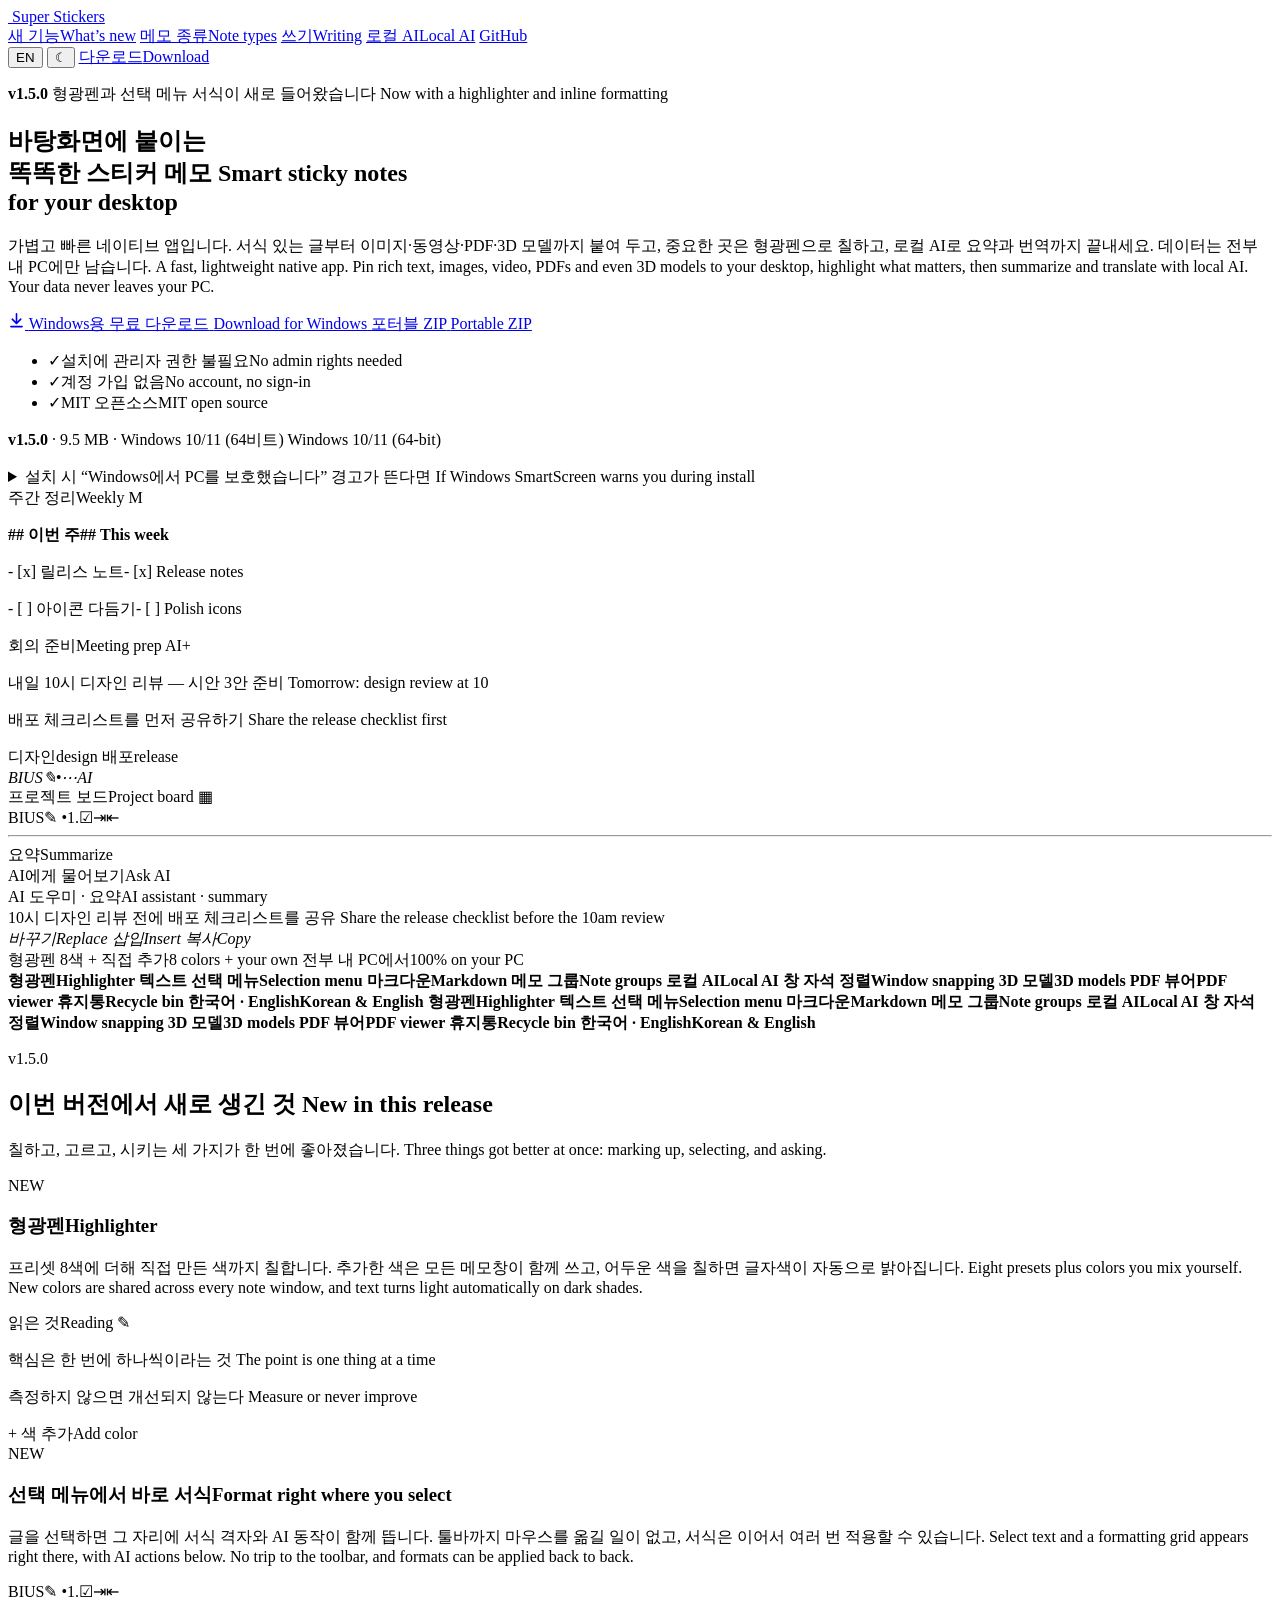
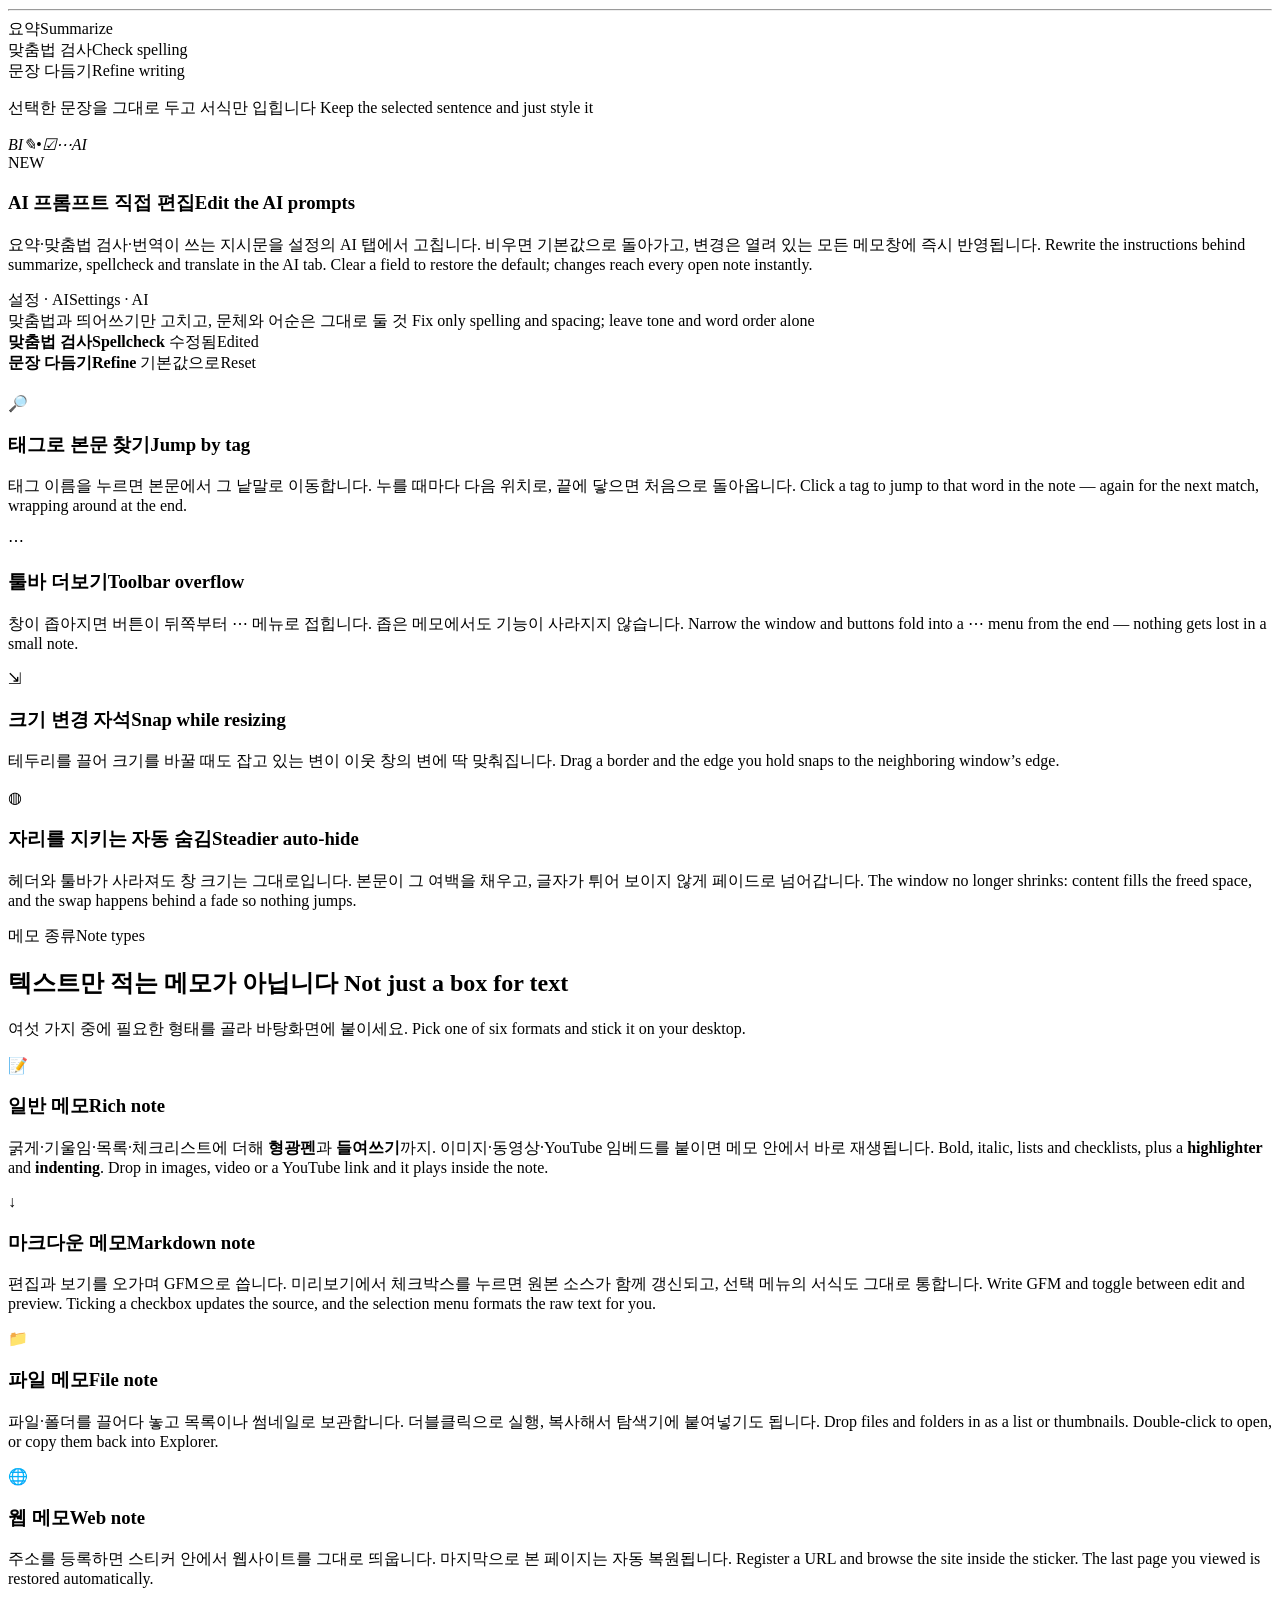
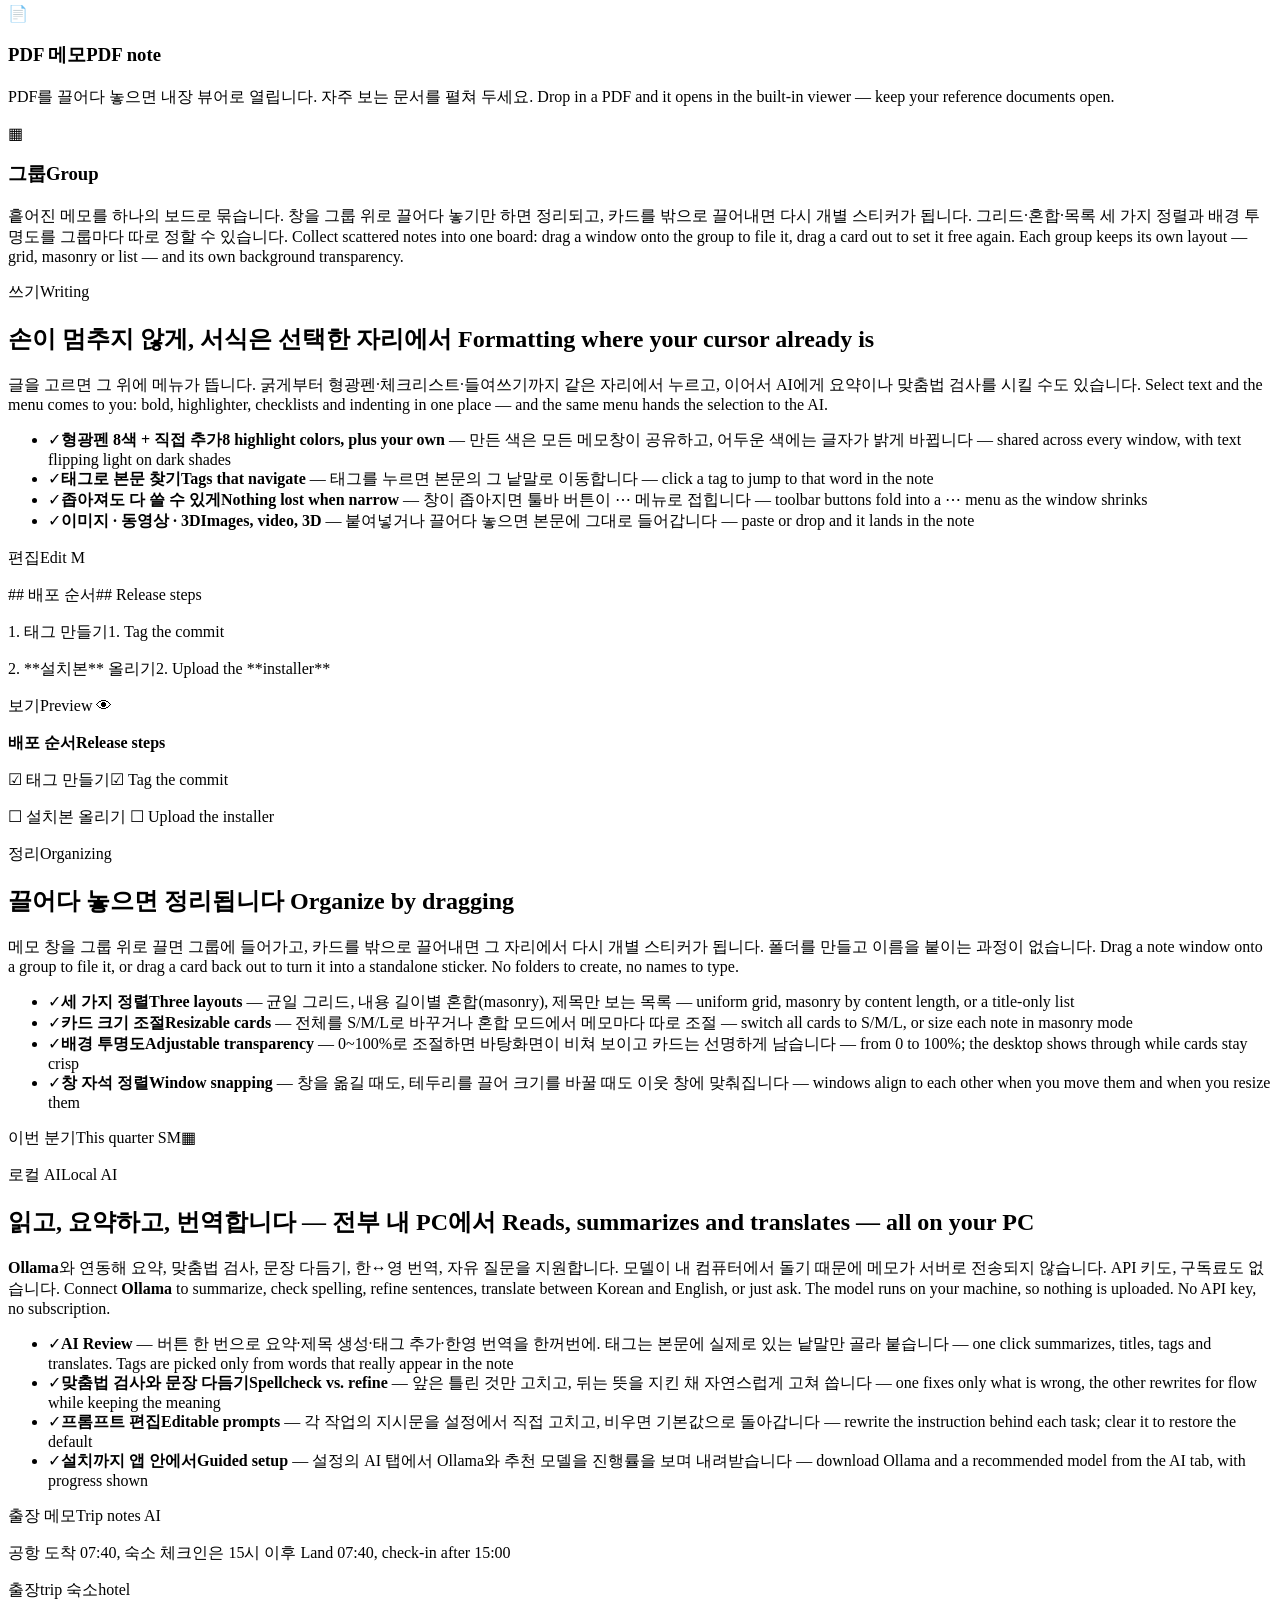
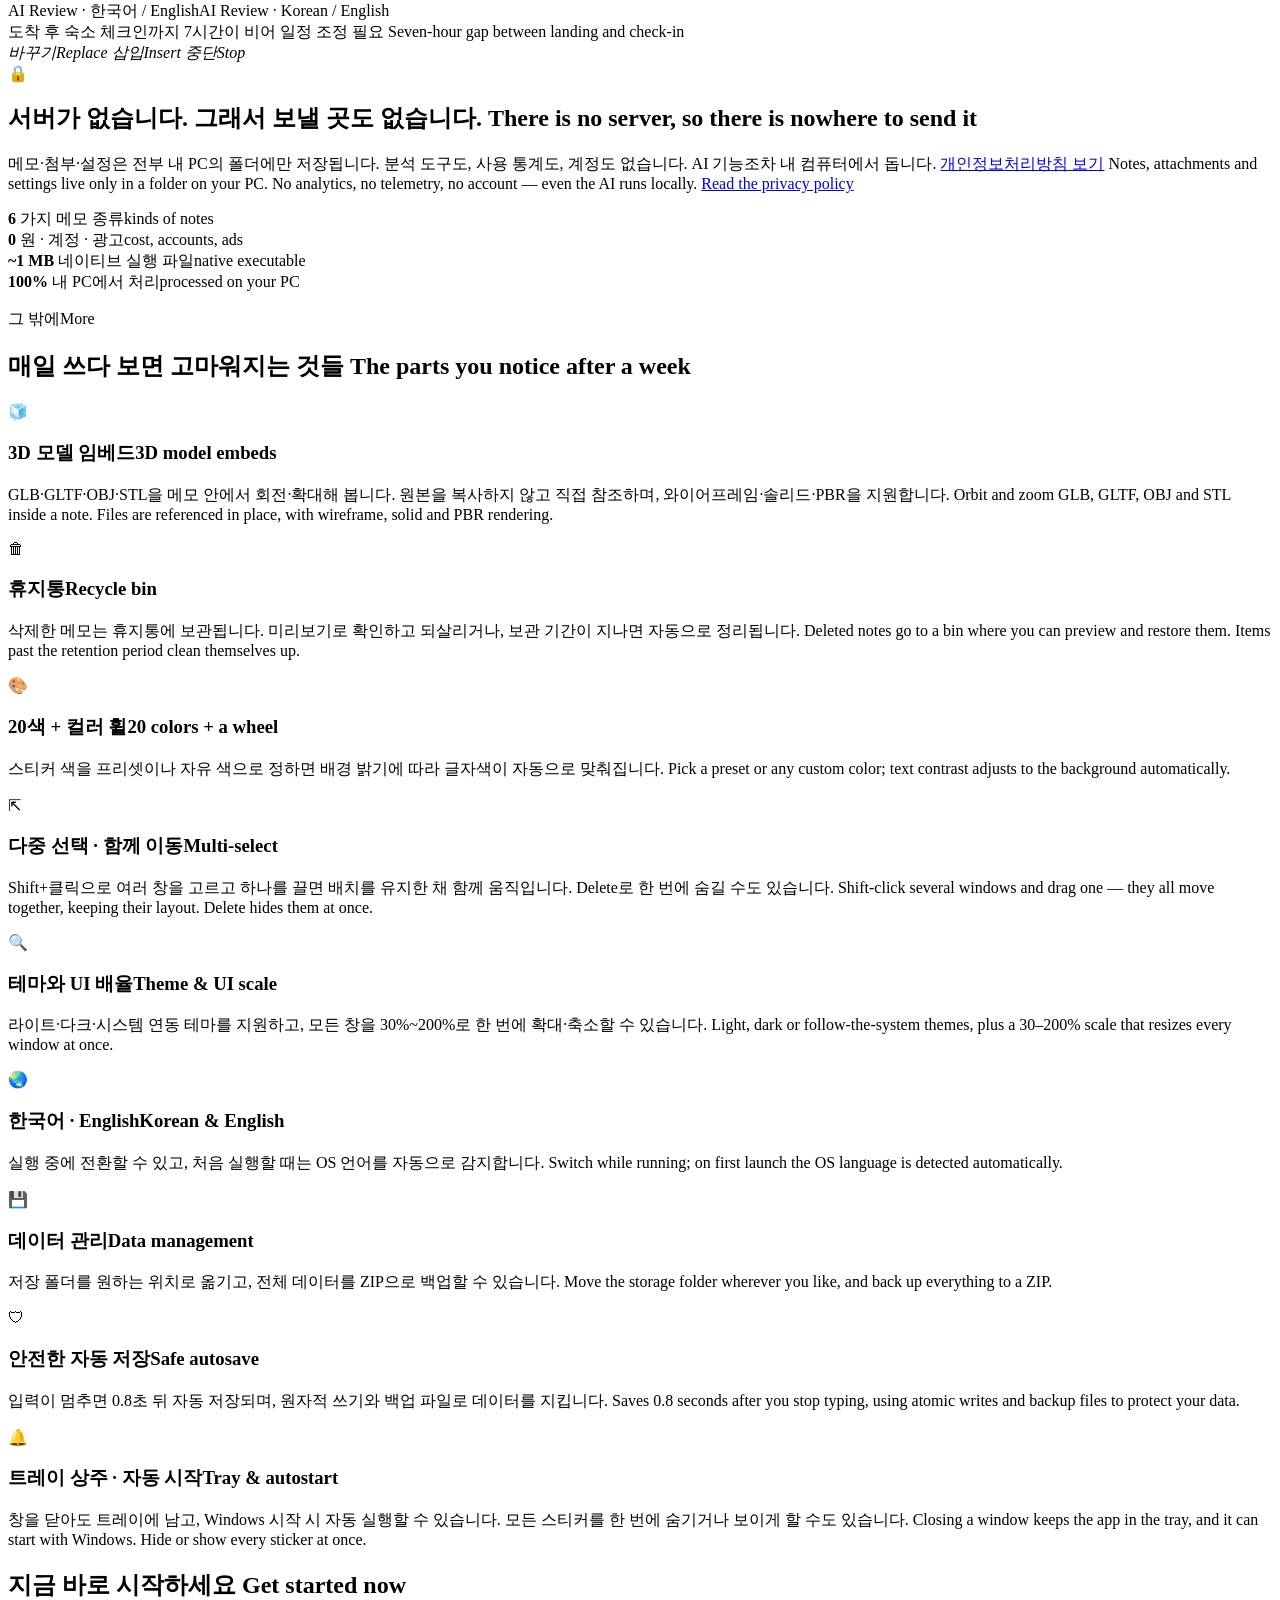
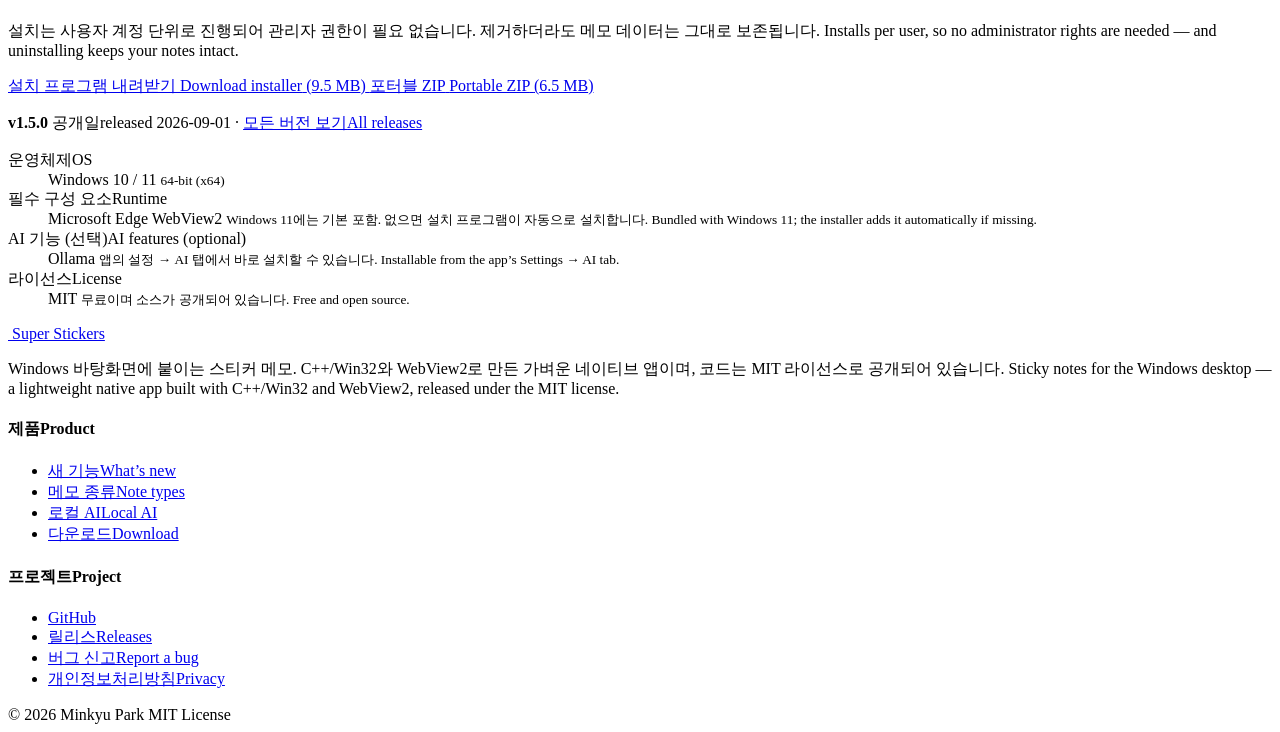
==== commit 61f8ef2d: "v1.5.3: 앱 이름을 Super Stickers로, 만든 사람 표기를 Minkyu Park으로 표시 이름만 복수형으로 바꾸고, 바꾸면 기존 설치본·데이터가 끊기는 식별자는 그대" ====
--- a/web/index.html
+++ b/web/index.html
@@ -3,13 +3,13 @@
 <head>
 <meta charset="utf-8">
 <meta name="viewport" content="width=device-width, initial-scale=1">
-<title>Super Sticker — 바탕화면 스티커 메모</title>
+<title>Super Stickers — 바탕화면 스티커 메모</title>
 <meta name="description" content="Windows용 무료 오픈소스 스티커 메모 앱. 서식 있는 텍스트·이미지·동영상·PDF·3D 모델을 바탕화면에 붙이고, 형광펜으로 칠하고, 로컬 AI로 요약·번역하세요. 데이터는 내 PC에만 남습니다.">
 <link rel="icon" href="/assets/logo.svg" type="image/svg+xml">
 <link rel="stylesheet" href="/assets/style.css">
 
 <meta property="og:type" content="website">
-<meta property="og:title" content="Super Sticker — 바탕화면 스티커 메모">
+<meta property="og:title" content="Super Stickers — 바탕화면 스티커 메모">
 <meta property="og:description" content="Windows용 무료 오픈소스 스티커 메모 앱. 형광펜·선택 메뉴·로컬 AI까지, 데이터는 내 PC에만.">
 <meta property="og:image" content="/assets/img/og.png">
 <meta name="twitter:card" content="summary_large_image">
@@ -37,7 +37,7 @@
   <div class="wrap">
     <a class="brand" href="/">
       <img src="/assets/logo.svg" alt="">
-      <span>Super Sticker</span>
+      <span>Super Stickers</span>
     </a>
     <nav class="nav">
       <a href="#new"><span data-lang-ko>새 기능</span><span data-lang-en>What&rsquo;s new</span></a>
@@ -888,7 +888,7 @@
       <div class="foot-brand">
         <a class="brand" href="/">
           <img src="/assets/logo.svg" alt="">
-          <span>Super Sticker</span>
+          <span>Super Stickers</span>
         </a>
         <p>
           <span data-lang-ko>Windows 바탕화면에 붙이는 스티커 메모. C++/Win32와 WebView2로 만든
@@ -919,7 +919,7 @@
       </div>
     </div>
     <div class="foot-bottom">
-      <span>&copy; 2026 minkyu</span>
+      <span>&copy; 2026 Minkyu Park</span>
       <span class="spacer">MIT License</span>
     </div>
   </div>
